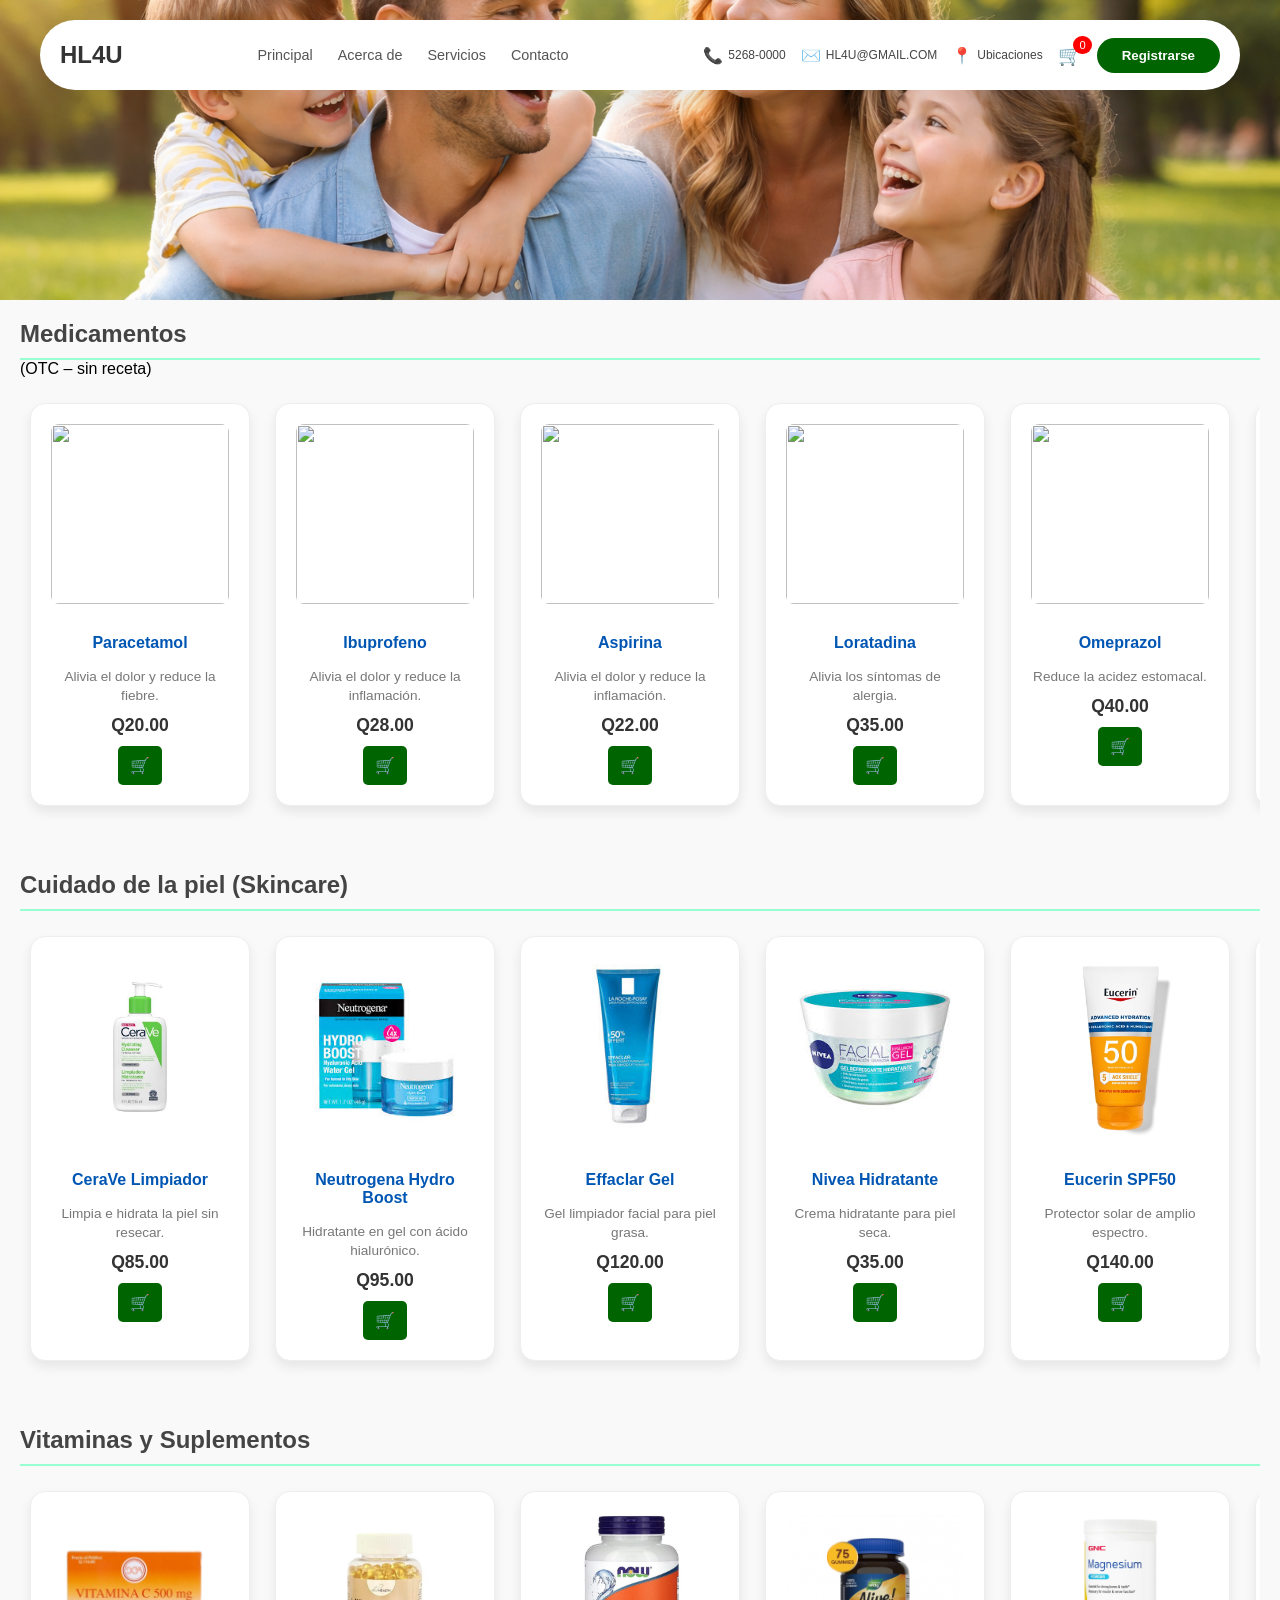
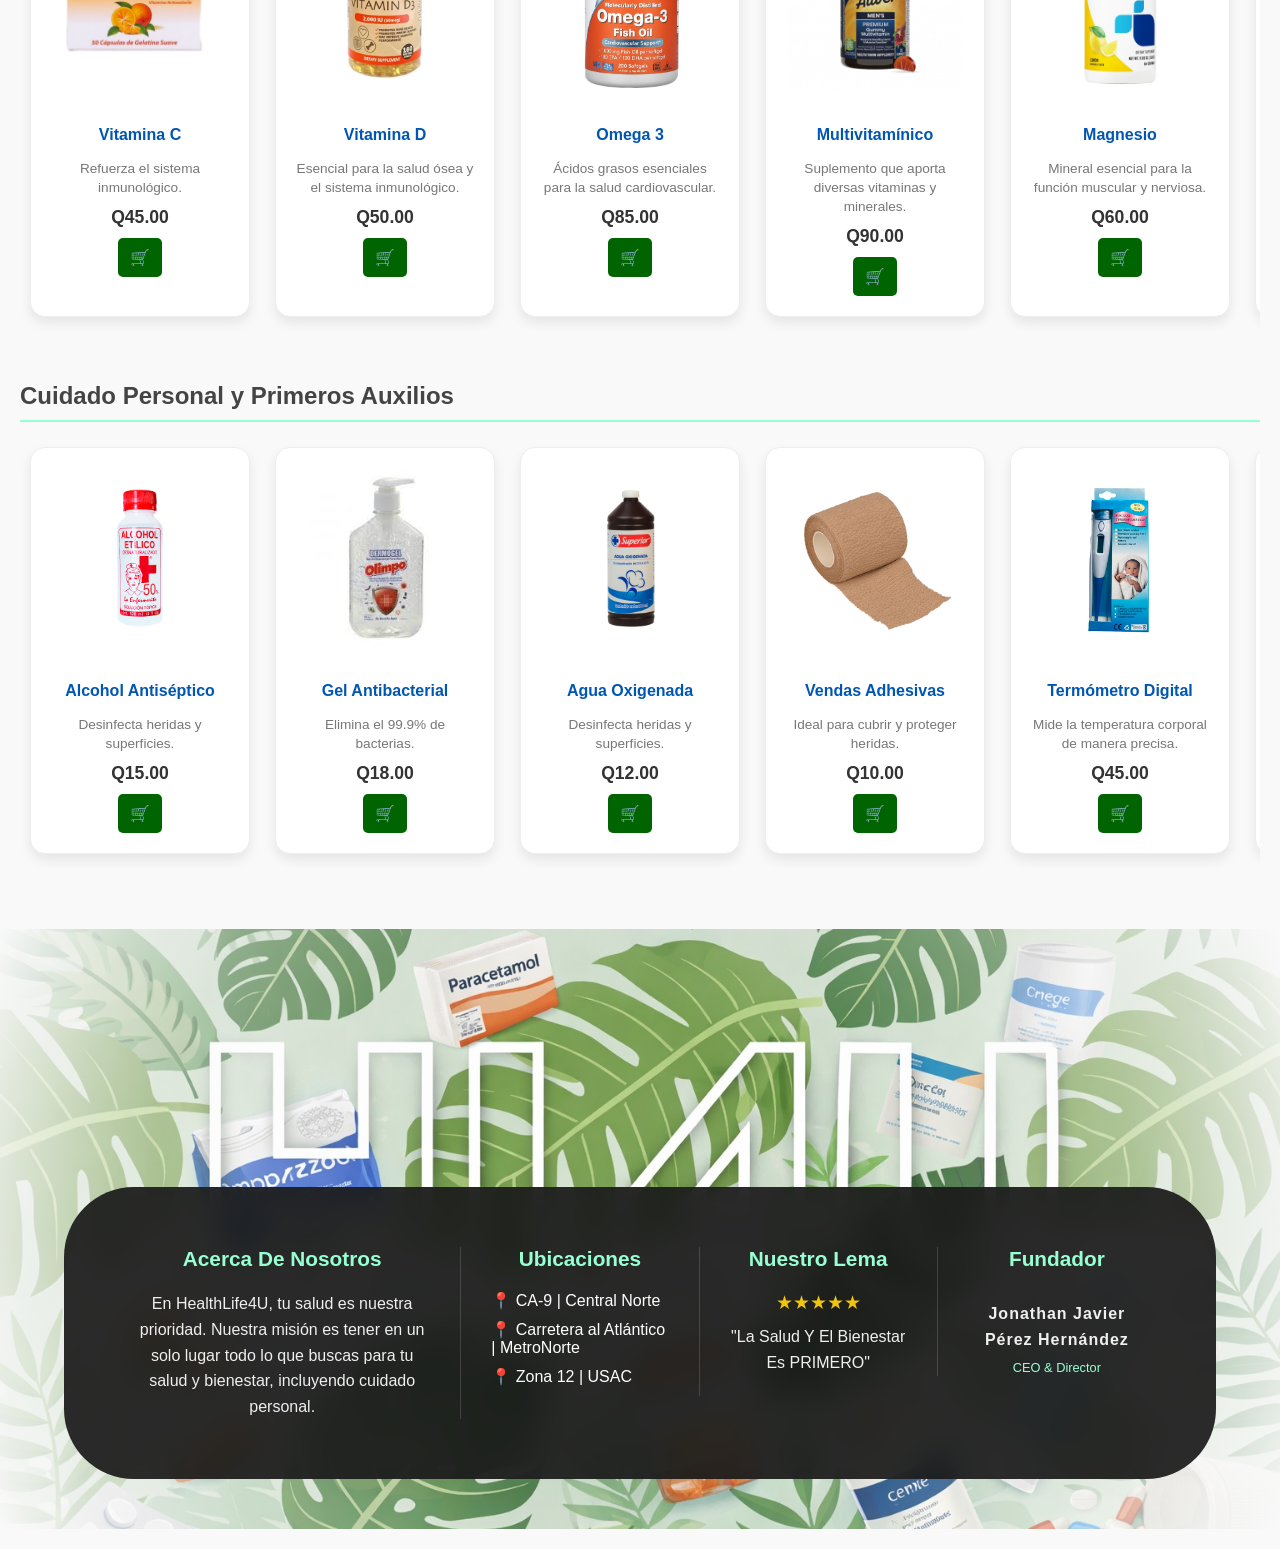
==== Index.html @ 1404401a "Rename index.html to Index.html" ====
<!DOCTYPE html>
<html lang="es">
<head>
    <meta charset="UTF-8">
    <meta name="viewport" content="width=device-width, initial-scale=1.0">
    <title>HEALTHLIFE4U</title>
    <link rel="stylesheet" href="style.css">
</head>
<body>

    <!-- Encabezado Principal -->
    <header class="hero-section">
    <!-- El contenedor blanco redondeado -->
    <nav class="barra-flotante">
        <div class="logo">HL4U</div>
        <ul class="menu-principal">
            <li><a href="#">Principal</a></li>
            <!-- El enlace ahora busca el id que pusimos abajo -->
            <li><a href="#sobre-nosotros">Acerca de</a></li>
            <li><a href="#">Servicios</a></li>
            <li><a href="#">Contacto</a></li>
        </ul>

        <div class="iconos-derecha">
            <!-- El de teléfono se queda igual -->
    <span class="item-contacto">
        <span class="icono">📞</span> 5268-0000
    </span>
    
    <!-- El de correo se queda igual -->
    <span class="item-contacto">
        <span class="icono">✉️</span> HL4U@GMAIL.COM
    </span>

    <!-- AQUÍ PEGAS EL NUEVO CÓDIGO (Sustituye al span anterior) -->
    <a href="#nuestras-ubicaciones" style="text-decoration: none; color: inherit;">
        <span class="item-contacto">
            <span class="icono">📍</span> Ubicaciones
        </span>
    </a>

    <div class="carrito-icono" onclick="irCarrito()">
    🛒 <span id="contador-carrito">0</span>
</div>

<button id="btn-top">↑</button>
    
   <button class="boton-signup" id="btn-usuario" onclick="irRegistro()">Registrarse</button>
</div>
    </nav>
</header>
    <main class="contenedor">

    <script>
let carrito = JSON.parse(localStorage.getItem("carrito")) || [];

function agregarAlCarrito(nombre, precio, imagen, descripcion) {
    carrito.push({ nombre, precio, imagen, descripcion });
    localStorage.setItem("carrito", JSON.stringify(carrito));

    actualizarContador();
}

function actualizarContador() {
    let contador = document.getElementById("contador-carrito");

    if (contador !== null) {
        contador.textContent = carrito.length;
    }
}

function irCarrito() {
    window.location.href = "carrito.html";
}

document.addEventListener("DOMContentLoaded", function () {
    actualizarContador();
});

function irRegistro() {
    window.location.href = "registro.html";
}

document.addEventListener("DOMContentLoaded", function () {
    let usuario = localStorage.getItem("usuario");

    if (usuario) {
        let boton = document.getElementById("btn-usuario");
        boton.textContent = usuario;
        boton.onclick = null; // ya no redirige
    }
});

function irRegistro() {
    window.location.href = "registro.html";
}

function cerrarSesion() {
    localStorage.removeItem("usuario");
    localStorage.removeItem("tarjeta"); // 🔥 BORRA TARJETA
    location.reload();
}

document.addEventListener("DOMContentLoaded", function () {
    let usuario = localStorage.getItem("usuario");

    if (usuario) {
        let boton = document.getElementById("btn-usuario");
        boton.textContent = usuario;

        // 🔥 CAMBIO AQUÍ
        boton.onclick = cerrarSesion;
    }
});

function irRegistro() {
    window.location.href = "registro.html";
}

const btnTop = document.getElementById("btn-top");

// Mostrar cuando bajas
window.onscroll = function () {
    if (document.documentElement.scrollTop > 200) {
        btnTop.style.display = "block";
    } else {
        btnTop.style.display = "none";
    }
};

// Subir suave
btnTop.addEventListener("click", function () {
    window.scrollTo({
        top: 0,
        behavior: "smooth"
    });
});

</script>

    <!-- SECCIÓN 1: MEDICAMENTOS (OTC) -->
    <section class="seccion-horizontal">
        <h2 class="titulo-seccion">Medicamentos </h2>
        <p class="subtitulo">(OTC – sin receta)</p>
        <div class="contenedor-productos">
            <!-- Repite este bloque para cada producto -->
            <article class="tarjeta-producto">
    <img src="images/medicamentos/paracetamol.png" class="foto-producto">

    <p class="nombre-producto">Paracetamol</p>

    <p class="descripcion-producto">
        Alivia el dolor y reduce la fiebre.
    </p>

    <p class="precio-producto">Q20.00</p>

    <div class="botones-producto">
        <button class="boton-carrito" onclick="agregarAlCarrito(
    'Paracetamol',
    20,
    'images/medicamentos/paracetamol.png',
    'Alivia el dolor y reduce la fiebre'
)">🛒</button>
    </div>
</article>
            <article class="tarjeta-producto">
                <img src="images/medicamentos/ibuprofeno.jfif" class="foto-producto">
                <p class="nombre-producto">Ibuprofeno</p>
                <p class="descripcion-producto">
                    Alivia el dolor y reduce la inflamación.
                </p>
                <p class="precio-producto">Q28.00</p>
                <div class="botones-producto">

    <button class="boton-carrito" onclick="agregarAlCarrito(
    'Ibuprofeno',
    28,
    'images/medicamentos/ibuprofeno.jfif',
    'Alivia el dolor y reduce la inflamación.'
)">🛒</button>
</div>
            </article>
            <article class="tarjeta-producto">
                <img src="images/medicamentos/aspirina.jfif" class="foto-producto">
                <p class="nombre-producto">Aspirina</p>
                  <p class="descripcion-producto">
                    Alivia el dolor y reduce la inflamación.
                </p>
                <p class="precio-producto">Q22.00</p>
                <div class="botones-producto">
    <button class="boton-carrito" onclick="agregarAlCarrito(
    'Aspirina',
    22,
    'images/medicamentos/aspirina.jfif',
    'Alivia el dolor y reduce la inflamación.'
)">🛒</button>
</div>
            </article>
            <article class="tarjeta-producto">
                <img src="images/medicamentos/loratadina.jpg" class="foto-producto">
                <p class="nombre-producto">Loratadina</p>
                <p class="descripcion-producto">
                    Alivia los síntomas de alergia.
                </p>
                <p class="precio-producto">Q35.00</p>
                <div class="botones-producto">

                    <button class="boton-carrito" onclick="agregarAlCarrito(
    'Loratadina',
    35,
    'images/medicamentos/loratadina.jpg',
    'Alivia los síntomas de alergia.'
)">🛒</button>
                </div>
            </article>
            <article class="tarjeta-producto">
                <img src="images/medicamentos/omeprazol.jpg" class="foto-producto">
                <p class="nombre-producto">Omeprazol</p>
                <p class="descripcion-producto">
                    Reduce la acidez estomacal.
                </p>
                <p class="precio-producto">Q40.00</p>
                <div class="botones-producto">

                    <button class="boton-carrito" onclick="agregarAlCarrito(
    'Omeprazol',
    40,
    'images/medicamentos/omeprazol.jpg',
    'Reduce la acidez estomacal.'
)">🛒</button>
                </div>
            </article>
            <article class="tarjeta-producto">
                <img src="images/medicamentos/salbutamol.jfif" class="foto-producto">
                <p class="nombre-producto">Salbutamol</p>
                <p class="descripcion-producto">
                    Alivia los síntomas del asma.
                </p>
                <p class="precio-producto">Q55.00</p>
                <div class="botones-producto">

                    <button class="boton-carrito" onclick="agregarAlCarrito(
    'Salbutamol',
    55,
    'images/medicamentos/salbutamol.jfif',
    'Alivia los síntomas del asma.'
)">🛒</button>
                </div>
            </article>
            <article class="tarjeta-producto">
                <img src="images/medicamentos/diclofenaco.jfif" class="foto-producto">
                <p class="nombre-producto">Diclofenaco</p>
                <p class="descripcion-producto">
                    Alivia el dolor y reduce la inflamación.
                </p>
                <p class="precio-producto">Q30.00</p>
                <div class="botones-producto">

                    <button class="boton-carrito" onclick="agregarAlCarrito(
    'Diclofenaco',
    30,
    'images/medicamentos/diclofenaco.jfif',
    'Alivia el dolor y reduce la inflamación.'
)">🛒</button>
                </div>
            </article>
            <article class="tarjeta-producto">
                <img src="images/medicamentos/amoxicilina.jpg" class="foto-producto">
                <p class="nombre-producto">Amoxicilina</p>
                <p class="descripcion-producto">
                    Antibiótico utilizado para tratar infecciones.
                </p>
                <p class="precio-producto">Q45.00</p>
                <div class="botones-producto">

                    <button class="boton-carrito" onclick="agregarAlCarrito(
    'Amoxicilina',
    45,
    'images/medicamentos/amoxicilina.jpg',
    'Antibiótico utilizado para tratar infecciones.'
)">🛒</button>
                </div>
            </article>
        </div>
    </section>

    <!-- SECCIÓN 2: CUIDADO DE LA PIEL -->
    <section class="seccion-horizontal">
        <h2 class="titulo-seccion">Cuidado de la piel (Skincare)</h2>
        <div class="contenedor-productos">
            <article class="tarjeta-producto">
    <img src="images/Skincare/CeraVe.jpg" alt="CeraVe" class="foto-producto">
    <p class="nombre-producto">CeraVe Limpiador</p>
    <p class="descripcion-producto">Limpia e hidrata la piel sin resecar.</p>
    <p class="precio-producto">Q85.00</p>
     <div class="botones-producto">    
     <button class="boton-carrito" onclick="agregarAlCarrito(
    'CeraVe',
    85,
    'images/Skincare/CeraVe.jpg',
    'Limpia e hidrata la piel sin resecar.'
)">🛒</button>
        </div>
</article>

<article class="tarjeta-producto">
    <img src="images/Skincare/Neutrogena Hydro Boost.jfif" alt="Neutrogena" class="foto-producto">
    <p class="nombre-producto">Neutrogena Hydro Boost</p>
    <p class="descripcion-producto">Hidratante en gel con ácido hialurónico.</p>
    <p class="precio-producto">Q95.00</p>
    <div class="botones-producto">

        <button class="boton-carrito" onclick="agregarAlCarrito(
    'Neutrogena Hydro Boost',
    95,
    'images/Skincare/Neutrogena Hydro Boost.jfif',
    'Hidratante en gel con ácido hialurónico.'
)">🛒</button>
    </div>
</article>

<article class="tarjeta-producto">
    <img src="images/Skincare/Effaclar Gel.jfif" alt="La Roche-Posay" class="foto-producto">
    <p class="nombre-producto">Effaclar Gel</p>
    <p class="descripcion-producto">Gel limpiador facial para piel grasa.</p>
    <p class="precio-producto">Q120.00</p>
    <div class="botones-producto">

        <button class="boton-carrito" onclick="agregarAlCarrito('Effaclar Gel', 120, 'images/Skincare/Effaclar Gel.jfif', 'Gel limpiador facial para piel grasa.')">🛒</button>
    </div>
</article>

<article class="tarjeta-producto">
    <img src="images/Skincare/Nivea Hidratante.jfif" alt="Nivea" class="foto-producto">
    <p class="nombre-producto">Nivea Hidratante</p>
    <p class="descripcion-producto">Crema hidratante para piel seca.</p>
    <p class="precio-producto">Q35.00</p>
    <div class="botones-producto">

        <button class="boton-carrito" onclick="agregarAlCarrito('Nivea Hidratante', 35, 'images/Skincare/Nivea Hidratante.jfif', 'Crema hidratante para piel seca.')">🛒</button>
    </div>
</article>

<article class="tarjeta-producto">
    <img src="images/Skincare/Eucerin SPF50.jpg" alt="Eucerin" class="foto-producto">
    <p class="nombre-producto">Eucerin SPF50</p>
    <p class="descripcion-producto">Protector solar de amplio espectro.</p>
    <p class="precio-producto">Q140.00</p>
    <div class="botones-producto">

        <button class="boton-carrito" onclick="agregarAlCarrito('Eucerin SPF50', 140, 'images/Skincare/Eucerin SPF50.jpg', 'Protector solar de amplio espectro.')">🛒</button>
    </div>
</article>

<article class="tarjeta-producto">
    <img src="images/Skincare/Niacinamide Serum.jpg" alt="The Ordinary" class="foto-producto">
    <p class="nombre-producto">Niacinamide Serum</p>
    <p class="descripcion-producto">Suero con niacinamida para mejorar la textura de la piel.</p>
    <p class="precio-producto">Q110.00</p>
    <div class="botones-producto">

        <button class="boton-carrito" onclick="agregarAlCarrito('Niacinamide Serum', 110, 'images/Skincare/Niacinamide Serum.jpg', 'Suero con niacinamida para mejorar la textura de la piel.')">🛒</button>
    </div>
</article>

<article class="tarjeta-producto">
    <img src="images/Skincare/Vichy Agua Termal.jfif" alt="Vichy" class="foto-producto">
    <p class="nombre-producto">Vichy Agua Termal</p>
    <p class="descripcion-producto">Agua termal para calmar y refrescar la piel.</p>
    <p class="precio-producto">Q130.00</p>
    <div class="botones-producto">

        <button class="boton-carrito" onclick="agregarAlCarrito('Vichy Agua Termal', 130, 'images/Skincare/Vichy Agua Termal.jfif', 'Agua termal para calmar y refrescar la piel.')">🛒</button>
    </div>
</article>

<article class="tarjeta-producto">
    <img src="images/Skincare/Garnier Agua Micelar.jpg" alt="Garnier" class="foto-producto">
    <p class="nombre-producto">Garnier Agua Micelar</p>
    <p class="descripcion-producto">Desmaquillante suave para todo tipo de piel.</p>
    <p class="precio-producto">Q45.00</p>
    <div class="botones-producto">

        <button class="boton-carrito" onclick="agregarAlCarrito('Garnier Agua Micelar', 45, 'images/Skincare/Garnier Agua Micelar.jpg', 'Desmaquillante suave para todo tipo de piel.')">🛒</button>
    </div>
</article>
        </div>
    </section>

    <!-- SECCIÓN 3: VITAMINAS Y SUPLEMENTOS -->
    <section class="seccion-horizontal">
        <h2 class="titulo-seccion">Vitaminas y Suplementos</h2>
        <div class="contenedor-productos">
            <article class="tarjeta-producto">
    <img src="images/VYS/Vitamina C.jpg" alt="Vitamina C" class="foto-producto">
    <p class="nombre-producto">Vitamina C</p>
    <p class="descripcion-producto">Refuerza el sistema inmunológico.</p>
    <p class="precio-producto">Q45.00</p>
    <div class="botones-producto">

        <button class="boton-carrito" onclick="agregarAlCarrito('Vitamina C', 45, 'images/VYS/Vitamina C.jpg', 'Refuerza el sistema inmunológico.')">🛒</button>
    </div>
</article>

<article class="tarjeta-producto">
    <img src="images/VYS/Vitamina D.jpg" alt="Vitamina D" class="foto-producto">
    <p class="nombre-producto">Vitamina D</p>
    <p class="descripcion-producto">Esencial para la salud ósea y el sistema inmunológico.</p>
    <p class="precio-producto">Q50.00</p>
    <div class="botones-producto">

        <button class="boton-carrito" onclick="agregarAlCarrito(
    'Vitamina D',
    50,
    'images/VYS/Vitamina D.jpg',
    'Esencial para la salud ósea y el sistema inmunológico.'
)">🛒</button>
    </div>
</article>

<article class="tarjeta-producto">
    <img src="images/VYS/Omega 3.jpg" alt="Omega 3" class="foto-producto">
    <p class="nombre-producto">Omega 3</p>
    <p class="descripcion-producto">Ácidos grasos esenciales para la salud cardiovascular.</p>
    <p class="precio-producto">Q85.00</p>
    <div class="botones-producto">

        <button class="boton-carrito" onclick="agregarAlCarrito(
    'Omega 3',
    85,
    'images/VYS/Omega 3.jpg',
    'Ácidos grasos esenciales para la salud cardiovascular.'
)">🛒</button>
    </div>
</article>

<article class="tarjeta-producto">
    <img src="images/VYS/Multivitamínico.jpg" alt="Multivitamínico" class="foto-producto">
    <p class="nombre-producto">Multivitamínico</p>
    <p class="descripcion-producto">Suplemento que aporta diversas vitaminas y minerales.</p>
    <p class="precio-producto">Q90.00</p>
    <div class="botones-producto">

        <button class="boton-carrito" onclick="agregarAlCarrito(
    'Multivitamínico',
    90,
    'images/VYS/Multivitamínico.jpg',
    'Suplemento que aporta diversas vitaminas y minerales.'
)">🛒</button>
    </div>
</article>

<article class="tarjeta-producto">
    <img src="images/VYS/Magnesio.jpg" alt="Magnesio" class="foto-producto">
    <p class="nombre-producto">Magnesio</p>
    <p class="descripcion-producto">Mineral esencial para la función muscular y nerviosa.</p>
    <p class="precio-producto">Q60.00</p>
    <div class="botones-producto">

        <button class="boton-carrito" onclick="agregarAlCarrito('Magnesio', 60, 'images/VYS/Magnesio.jpg', 'Mineral esencial para la función muscular y nerviosa.')">🛒</button>
    </div>
</article>

<article class="tarjeta-producto">
    <img src="images/VYS/Zinc.jfif" alt="Zinc" class="foto-producto">
    <p class="nombre-producto">Zinc</p>
    <p class="descripcion-producto">Mineral esencial para el sistema inmunológico.</p>
    <p class="precio-producto">Q55.00</p>
    <div class="botones-producto">

        <button class="boton-carrito" onclick="agregarAlCarrito('Zinc', 55, 'images/VYS/Zinc.jfif', 'Mineral esencial para el sistema inmunológico.')">🛒</button>
    </div>
</article>

<article class="tarjeta-producto">
    <img src="images/VYS/Colágeno.jpg" alt="Colágeno" class="foto-producto">
    <p class="nombre-producto">Colágeno</p>
    <p class="descripcion-producto">Suplemento para mejorar la salud de la piel y las articulaciones.</p>
    <p class="precio-producto">Q95.00</p>
    <div class="botones-producto">

        <button class="boton-carrito" onclick="agregarAlCarrito('Colágeno', 95, 'images/VYS/Colágeno.jpg', 'Suplemento para mejorar la salud de la piel y las articulaciones.')">🛒</button>
    </div>
</article>

<article class="tarjeta-producto">
    <img src="images/VYS/Probioticos.jpg" alt="Probióticos" class="foto-producto">
    <p class="nombre-producto">Probióticos</p>
    <p class="descripcion-producto">Suplemento para la salud digestiva.</p>
    <p class="precio-producto">Q100.00</p>
    <div class="botones-producto">

        <button class="boton-carrito" onclick="agregarAlCarrito('Probióticos', 100, 'images/VYS/Probioticos.jpg', 'Suplemento para la salud digestiva.')">🛒</button>
    </div>
</article>
        </div>
    </section>

    <!-- SECCIÓN 4: CUIDADO PERSONAL -->
    <section class="seccion-horizontal">
        <h2 class="titulo-seccion">Cuidado Personal y Primeros Auxilios</h2>
        <div class="contenedor-productos">
            <article class="tarjeta-producto">
            <img src="images/CPPA/Alcohol Antiséptico.png" class="foto-producto">
            <p class="nombre-producto">Alcohol Antiséptico</p>
              <p class="descripcion-producto">Desinfecta heridas y superficies.</p>
            <p class="precio-producto">Q15.00</p>
            <div class="botones-producto">
                <button class="boton-carrito" onclick="agregarAlCarrito('Alcohol Antiséptico', 15, 'images/CPPA/Alcohol Antiséptico.png', 'Desinfecta heridas y superficies.')">🛒</button>
            </div>
        </article>

        <article class="tarjeta-producto">
            <img src="images/CPPA/GEL.jfif" class="foto-producto">
            <p class="nombre-producto">Gel Antibacterial</p>
            <p class="descripcion-producto">Elimina el 99.9% de bacterias.</p>
            <p class="precio-producto">Q18.00</p>
            <div class="botones-producto">
                <button class="boton-carrito" onclick="agregarAlCarrito('Gel Antibacterial', 18, 'images/CPPA/GEL.jfif', 'Elimina el 99.9% de bacterias.')">🛒</button>
            </div>
        </article>

        <article class="tarjeta-producto">
            <img src="images/CPPA/Agua Oxigenada.png" class="foto-producto">
            <p class="nombre-producto">Agua Oxigenada</p>
            <p class="descripcion-producto">Desinfecta heridas y superficies.</p>
            <p class="precio-producto">Q12.00</p>
            <div class="botones-producto">
                <button class="boton-carrito" onclick="agregarAlCarrito('Agua Oxigenada', 12, 'images/CPPA/Agua Oxigenada.png', 'Desinfecta heridas y superficies.')">🛒</button>
            </div>
        </article>

        <article class="tarjeta-producto">
            <img src="images/CPPA/Vendas Adhesivas.png" class="foto-producto">
            <p class="nombre-producto">Vendas Adhesivas</p>
            <p class="descripcion-producto">Ideal para cubrir y proteger heridas.</p>
            <p class="precio-producto">Q10.00</p>
            <div class="botones-producto">
                <button class="boton-carrito" onclick="agregarAlCarrito('Vendas Adhesivas', 10, 'images/CPPA/Vendas Adhesivas.png', 'Ideal para cubrir y proteger heridas.')">🛒</button>
            </div>
        </article>

        <article class="tarjeta-producto">
            <img src="images/CPPA/Termómetro Digital.jpg" class="foto-producto">
            <p class="nombre-producto">Termómetro Digital</p>
            <p class="descripcion-producto">Mide la temperatura corporal de manera precisa.</p>
            <p class="precio-producto">Q45.00</p>
            <div class="botones-producto">
                <button class="boton-carrito" onclick="agregarAlCarrito('Termómetro Digital', 45, 'images/CPPA/Termómetro Digital.jpg', 'Mide la temperatura corporal de manera precisa.')">🛒</button>
            </div>
        </article>

        <article class="tarjeta-producto">
            <img src="images/CPPA/Mascarillas.png" class="foto-producto">
            <p class="nombre-producto">Mascarillas</p>
            <p class="descripcion-producto">Protección contra virus y bacterias.</p>
            <p class="precio-producto">Q20.00</p>
            <div class="botones-producto">
                <button class="boton-carrito" onclick="agregarAlCarrito('Mascarillas', 20, 'images/CPPA/Mascarillas.png', 'Protección contra virus y bacterias.')">🛒</button>
            </div>
        </article>

        <article class="tarjeta-producto">
            <img src="images/CPPA/Gasas Estériles.jfif" class="foto-producto">
            <p class="nombre-producto">Gasas Estériles</p>
            <p class="descripcion-producto">Ideal para cubrir y proteger heridas.</p>
            <p class="precio-producto">Q16.00</p>
            <div class="botones-producto">
                <button class="boton-carrito" onclick="agregarAlCarrito('Gasas Estériles', 16, 'images/CPPA/Gasas Estériles.jfif', 'Ideal para cubrir y proteger heridas.')">🛒</button>
            </div>
        </article>

        <article class="tarjeta-producto">
            <img src="images/CPPA/Guantes de Látex.png" class="foto-producto">
            <p class="nombre-producto">Guantes de Látex</p>
            <p class="descripcion-producto">Protección para manos en procedimientos médicos.</p>
            <p class="precio-producto">Q25.00</p>
            <div class="botones-producto">
                 <button class="boton-carrito" onclick="agregarAlCarrito('Guantes de Látex', 25, 'images/CPPA/Guantes de Látex.png', 'Protección para manos en procedimientos médicos.')">🛒</button>
            </div>
        </article>
        </div>
    </section>

  <footer class="pie-pagina">
    <div class="foco-central">
        <!-- El logo está en tu imagen, así que este contenedor queda para el texto -->
        <div class="contenedor-footer">
            <div class="columna" id="sobre-nosotros">
    <h3 class="titulo-footer">Acerca De Nosotros</h3>
    <p>En HealthLife4U, tu salud es nuestra prioridad. Nuestra misión es tener en un solo lugar todo lo que buscas para tu salud y bienestar, incluyendo cuidado personal.</p>
</div>
            <div class="columna" id="nuestras-ubicaciones">
                <h3 class="titulo-footer">Ubicaciones</h3>
                <ul class="lista-ubicaciones">
                <li>📍 CA-9 | Central Norte</li>
                 <li>📍 Carretera al Atlántico |  MetroNorte</li>
                 <li>📍 Zona 12 | USAC</li>
                </ul>
            </div>
            <div class="columna columna-lema">
                <h3 class="titulo-footer">Nuestro Lema</h3>
                <div class="estrellas">★★★★★</div>
                <p>"La Salud Y El Bienestar Es PRIMERO"</p>
            </div>
            <div class="columna">
            <h3 class="titulo-footer">Fundador</h3>
            <p class="nombre-autor">Jonathan Javier Pérez Hernández</p>
            <p style="font-size: 0.8rem; color: #98FFD2; margin-top: 5px;">CEO & Director</p>
            </div>
        </div>
    </div>
</footer>

</main>



</body>
</html>
---- style.css ----
* {
    margin: 0;
    padding: 0;
    box-sizing: border-box;
}

body, html {
    margin: 0;
    padding: 0;
    overflow-x: hidden;
}

body {
    overflow-x: hidden; /* Evita que la página "baile" hacia los lados */
}

/* Estilos Generales */
body {
    font-family: "Arial Rounded MT Bold", Arial, sans-serif;
    margin: 0;
    padding: 0;
    background-color: #f9f9f9;
}

/* /* Sección del fondo (la imagen) */
.hero-section {
    width: 100%;
    height: 300px; 
    background-image: url('images/famhbg.png'); /* Cambié .png por .jpg y quité el punto intruso */
    background-size: cover;
    background-position: center;
    display: flex;
    justify-content: center;
    align-items: flex-start;
    padding-top: 20px;
}


/* La barra blanca estilo cápsula */
.barra-flotante {
    background-color: white;
    width: 90%;
    max-width: 1200px;
    height: 70px;
    border-radius: 50px; /* Bordes muy redondeados */
    display: flex;
    align-items: center;
    justify-content: space-between;
    padding: 0 30px;
    box-shadow: 0 10px 30px rgba(0,0,0,0.1);
}

/* Estilo del Logo */
.logo {
    font-weight: bold;
    font-size: 1.5rem;
    color: #333;
}

/* Menú de navegación */
.menu-principal {
    list-style: none;
    display: flex;
    gap: 25px;
}

.menu-principal a {
    text-decoration: none;
    color: #555;
    font-size: 0.9rem;
    transition: 0.3s;
}

.menu-principal a:hover {
    color: #000;
}

/* Iconos e Sign Up */
.iconos-derecha {
    display: flex;
    align-items: center;
    gap: 15px; /* Espacio entre cada dato de contacto */
}

.item-contacto {
    font-size: 0.75rem; /* Letra un poco más pequeña para que quepa todo */
    color: #444;
    display: flex;
    align-items: center;
    gap: 5px; /* Espacio entre el emoji y el texto */
    white-space: nowrap; /* Evita que el texto se parta en dos filas */
}

.icono {
    font-size: 1rem; /* El emoji un pelín más grande que el texto */
}

/* Ajuste opcional para la barra si se ve muy llena */
.barra-flotante {
    padding: 0 20px;
    width: 95%; /* Le damos un poco más de ancho para que respire el texto nuevo */
}

.boton-signup {
    background-color: #006400; /* Un verde oscuro sólido */
    color: white;             /* Color de la letra en blanco */
    border: none;
    padding: 10px 25px;
    border-radius: 25px;
    font-weight: bold;
    cursor: pointer;
    font-family: inherit;
    transition: 0.3s;         /* Opcional: para que el cambio al pasar el mouse sea suave */
}

/* Opcional: Esto hace que el verde se aclare un poquito cuando pongas el mouse encima */
.boton-signup:hover {
    background-color: #008000;
}


.contenedor {
    padding: 20px;
}

.titulo-seccion {
    border-bottom: 2px solid #98FFD2;
    padding-bottom: 10px;
    color: #444;
}

/* Grid de Productos */
.tarjeta-producto:hover {
    transform: translateY(-8px);
    box-shadow: 0 10px 20px rgba(0,0,0,0.12);
}

.fila-productos {
    display: flex;
    gap: 20px;
    margin-bottom: 40px;
    flex-wrap: wrap;
}

.tarjeta-producto {
    flex: 0 0 220px; /* Esto es CLAVE: obliga a mantener el ancho para que se pueda deslizar */
    background: white;
    padding: 20px;
    border-radius: 15px;
    box-shadow: 0 6px 12px rgba(0,0,0,0.08);
    text-align: center;
    transition: transform 0.3s;
    border: 1px solid #eee;
}

.tarjeta-producto img {
    width: 100%;
    border-radius: 8px;
}

/* Nombre del producto en Azul */
.nombre-producto {
    color: #0056b3;
    font-weight: bold;
    margin: 15px 0;
}

/* Botón Verde Menta */
.boton-detalles {
    background-color: #98FFD2;
    border: none;
    padding: 10px 15px;
    border-radius: 5px;
    cursor: pointer;
    font-family: inherit;
    font-weight: bold;
    color: #333;
    transition: 0.3s;
}

.boton-detalles:hover {
    background-color: #7de8bc;
}

/* Agrega esto a tu archivo style.css */
.precio-producto {
    font-size: 1.1em;
    font-weight: bold;
    color: #333;
    margin-bottom: 10px;
}

.foto-producto {
    width: 100%;
    height: 140px;
    object-fit: cover;
    border-radius: 8px;
    margin-bottom: 10px;
}

.seccion-horizontal {
    margin-bottom: 40px;
}

.contenedor-productos {
    display: flex;
    overflow-x: auto; /* Permite el movimiento de lado a lado */
    scroll-behavior: smooth; /* Hace que el movimiento sea suave */
    gap: 25px;
    padding: 25px 10px;
    scrollbar-width: thin; 
    scrollbar-color: #98FFD2 transparent;
}

.contenedor-productos::-webkit-scrollbar {
    height: 8px;
}

.contenedor-productos::-webkit-scrollbar-thumb {
    background: #98FFD2;
    border-radius: 10px;
}

.contenedor-productos::-webkit-scrollbar-track {
    background: transparent;
}

/* Ajuste de imagen para que no se vea cortada */
.foto-producto {
    width: 100%;
    height: 180px; /* Más alta para que luzca el producto */
    object-fit: contain; /* Evita que la imagen se pixelee o se corte feo */
    background-color: #fff;
    margin-bottom: 15px;
}

.pie-pagina {
    width: 100vw; /* Ocupa el 100% del ancho de la ventana del navegador */
    min-height: 600px; /* Un poco más de altura para que luzca la imagen */
    background-image: url('images/HL4Uep.jpeg'); 
    background-size: cover; /* ¡CLAVE! Estira la imagen para cubrir todo el ancho */
    background-position: center; /* Mantiene el logo HL4U justo en medio */
    background-repeat: no-repeat;
    margin-top: 50px;
    position: relative;
    /* Esto quita cualquier margen lateral rebelde */
    left: 50%;
    right: 50%;
    margin-left: -50vw;
    margin-right: -50vw;
}


.foco-central {
    width: 100%;
    min-height: 600px;
    display: flex;
    flex-direction: column;
    justify-content: flex-end; /* Mantiene la barra negra abajo */
    padding-bottom: 50px; /* Espacio entre la barra y el final de la imagen */
    
    /* Difuminado radial mejorado: 
       Crea el efecto de que la imagen se funde con el fondo blanco/gris de tu web */
    background: radial-gradient(
        circle at center, 
        rgba(249, 249, 249, 0) 30%, 
        rgba(249, 249, 249, 0.4) 70%, 
        rgba(249, 249, 249, 1) 100%
    );
}

.contenedor-footer {
    width: 90%;
    max-width: 1300px; /* Un poco más ancho */
    margin: 0 auto;
    background: rgba(25, 25, 25, 0.92); /* Un negro más profundo y elegante */
    display: grid;
    grid-template-columns: 1.5fr 1fr 1fr 1fr; 
    padding: 60px 40px; /* Aumentamos el padding para hacerlo más alto y espacioso */
    border-radius: 70px; /* Bordes de cápsula más definidos */
    color: white;
    backdrop-filter: blur(15px);
    align-items: start; /* Alinea los títulos al mismo nivel arriba */
}

.columna {
    padding: 0 30px;
    border-right: 1px solid rgba(255, 255, 255, 0.15);
    display: flex;
    flex-direction: column;
    /* Esto centrará todo el contenido de la columna internamente */
    align-items: center; 
    text-align: center; 
}

/* Quitamos la línea de la última columna (Fundador) */
.columna:last-child {
    border-right: none;
}

.titulo-footer {
    color: #98FFD2;
    margin-bottom: 25px;
    font-size: 1.3rem;
    font-weight: bold;
    text-align: center; /* Títulos centrados */
    width: 100%;

}/* El texto de "Acerca de nosotros" se ve mejor justificado pero centrado en su bloque */
.columna p {
    font-size: 1rem;
    line-height: 1.6;
    text-align: center; /* O usa 'justify' si prefieres el estilo Word, pero centrado luce pro */
    color: #efefef;
}

.lista-ubicaciones {
    list-style: none;
    padding: 0;
    display: inline-block; /* Hace que el bloque de lista se centre respecto a su contenedor */
    text-align: left; /* Pero el texto interno se lee de izquierda a derecha */
}

.lista-ubicaciones li {
    margin-bottom: 15px;
    display: flex;
    align-items: center;
    gap: 10px;
}

.columna {
    display: flex;
    flex-direction: column;
    align-items: center; /* Centra el bloque de la lista */
    text-align: center;
}
.titulo-footer {
    width: 100%; /* Asegura que el título no se mueva al centrar la columna */
    margin-bottom: 20px;
}

.columna ul {
    list-style: none;
    padding: 0;
}

.columna ul li {
    margin-bottom: 10px;
}

.columna-lema {
    text-align: center; /* Centramos el lema y las estrellas */
}

.cita {
    font-style: italic;
    font-size: 0.9rem;
    color: #ddd;
}

.estrellas {
    color: #f1c40f;
    font-size: 1.2rem;
    margin-bottom: 10px;
}

/* El Autor (Fundador) resaltado */
.nombre-autor {
    font-size: 1.4rem;
    font-weight: bold;
    color: white;
    margin-top: 10px;
    letter-spacing: 1px;
}

.carrito-icono {
    position: relative;
    cursor: pointer;
    font-size: 1.2rem;
}

#contador-carrito {
    position: absolute;
    top: -8px;
    right: -10px;
    background: red;
    color: white;
    font-size: 0.7rem;
    padding: 3px 6px;
    border-radius: 50%;
}

.botones-producto {
    display: flex;
    gap: 10px;
    justify-content: center;
    align-items: center;
}

.boton-carrito {
    background-color: #006400;
    color: white;
    border: none;
    padding: 10px 12px;
    border-radius: 5px;
    cursor: pointer;
    font-size: 1rem;
    transition: 0.3s;
}

.boton-carrito:hover {
    background-color: #008000;
}

.descripcion-producto {
    font-size: 0.85rem;
    color: #777; /* gris elegante */
    margin: 8px 0 10px 0;
    line-height: 1.4;
}

#btn-top {
    position: fixed;
    bottom: 30px;
    right: 30px;
    background: #98FFD2;
    color: #333;
    border: none;
    padding: 12px 15px;
    border-radius: 50%;
    font-size: 18px;
    cursor: pointer;
    display: none; /* oculto al inicio */
    box-shadow: 0 5px 15px rgba(0,0,0,0.2);
    transition: 0.3s;
    z-index: 1000;
}

#btn-top:hover {
    background: #7de8bc;
    transform: scale(1.1);
}

#btn-top {
    box-shadow: 0 0 10px #98FFD2;
}
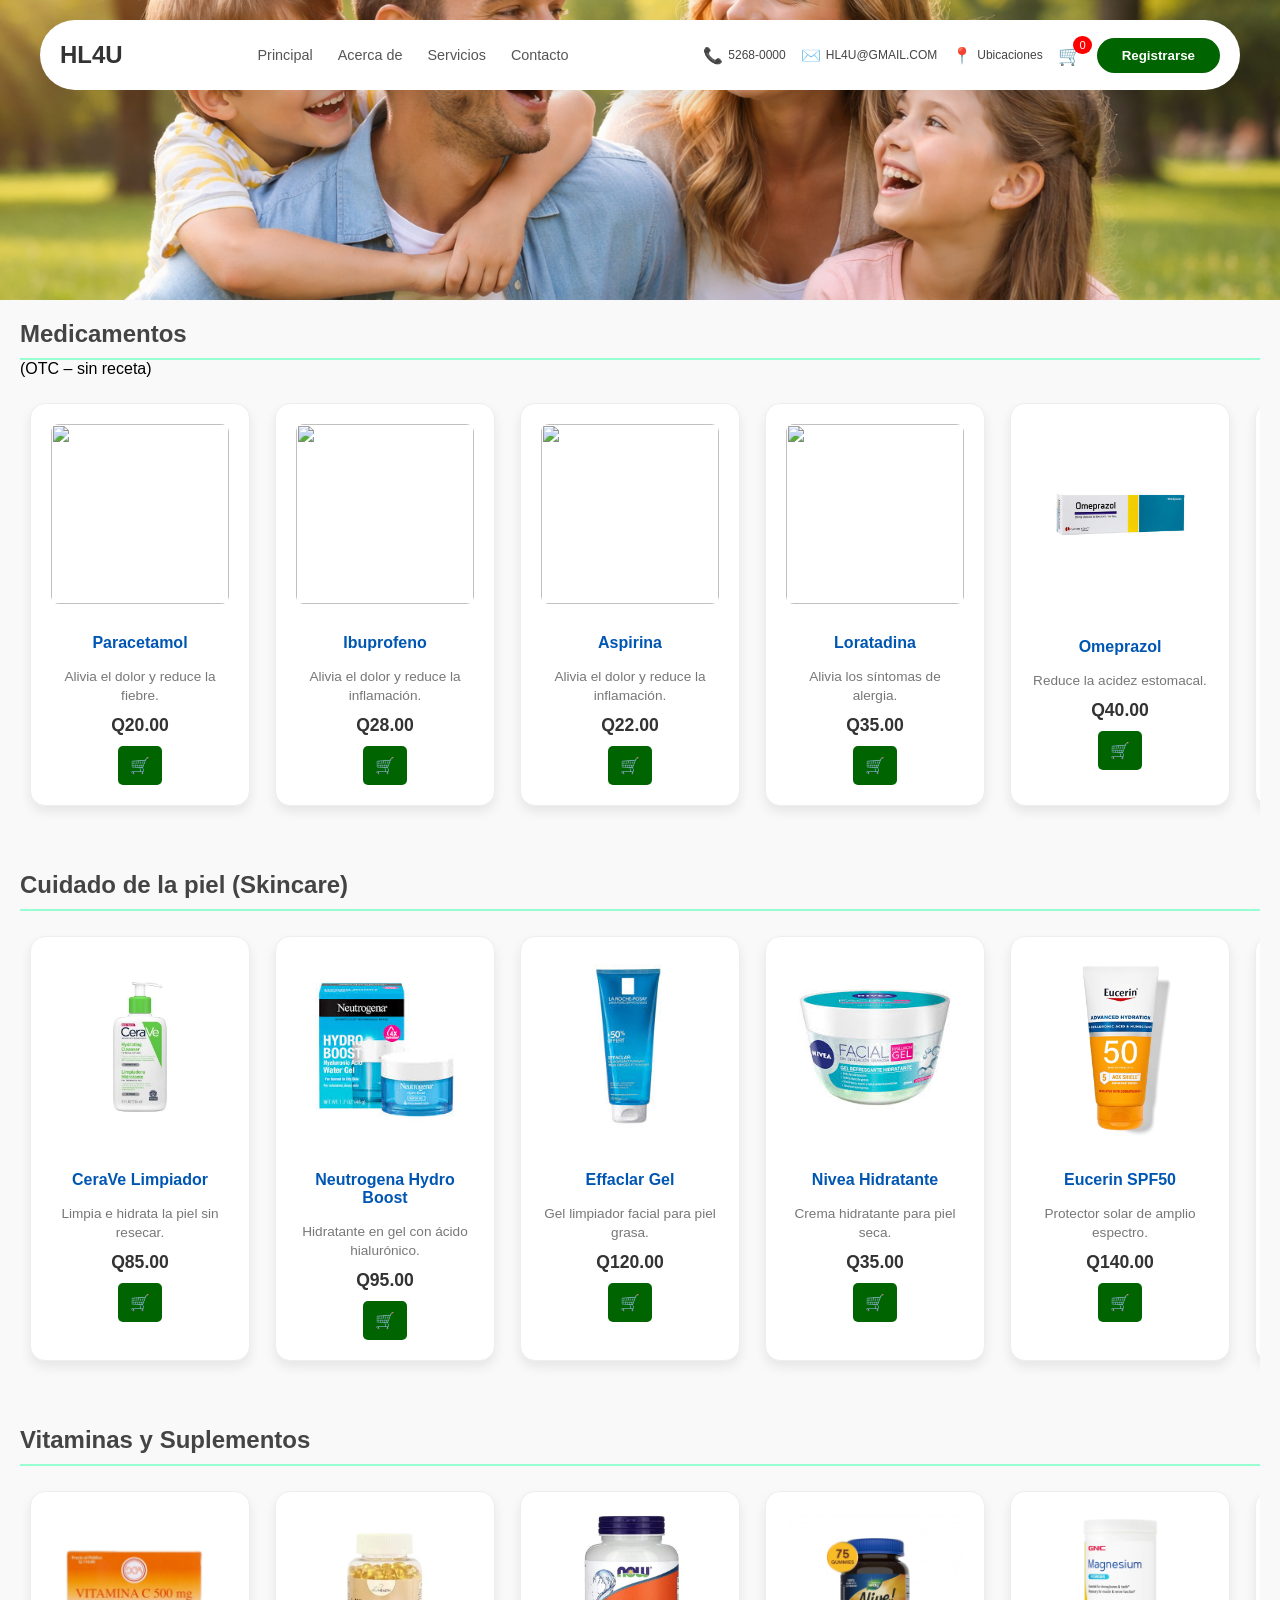
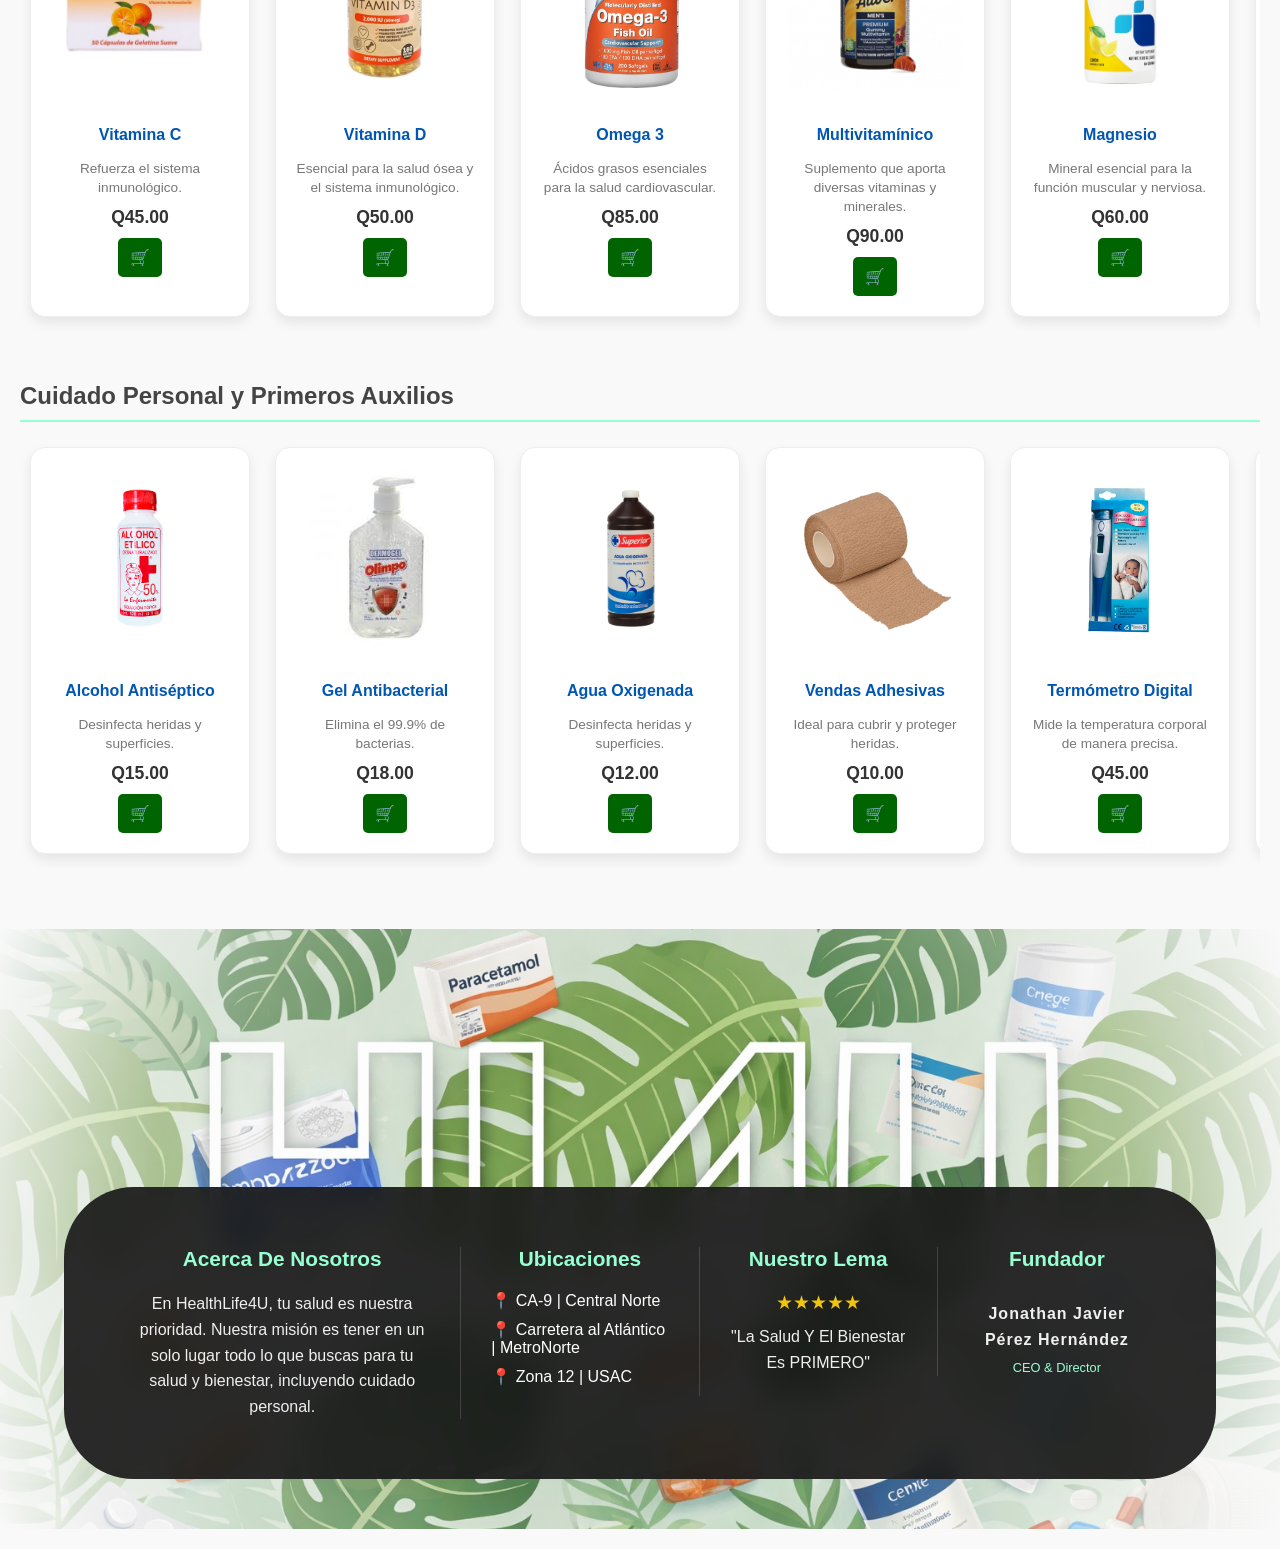
==== commit a91a3a7a: "I change the M for the Medicamentos carpet The photos for the medicamentos section wasn't working, T" ====
--- a/Index.html
+++ b/Index.html
@@ -165,7 +165,7 @@
     </div>
 </article>
             <article class="tarjeta-producto">
-                <img src="images/medicamentos/ibuprofeno.jfif" class="foto-producto">
+                <img src="images/Medicamentos/ibuprofeno.jfif" class="foto-producto">
                 <p class="nombre-producto">Ibuprofeno</p>
                 <p class="descripcion-producto">
                     Alivia el dolor y reduce la inflamación.
@@ -176,13 +176,13 @@
     <button class="boton-carrito" onclick="agregarAlCarrito(
     'Ibuprofeno',
     28,
-    'images/medicamentos/ibuprofeno.jfif',
+    'images/Medicamentos/ibuprofeno.jfif',
     'Alivia el dolor y reduce la inflamación.'
 )">🛒</button>
 </div>
             </article>
             <article class="tarjeta-producto">
-                <img src="images/medicamentos/aspirina.jfif" class="foto-producto">
+                <img src="images/Medicamentos/aspirina.jfif" class="foto-producto">
                 <p class="nombre-producto">Aspirina</p>
                   <p class="descripcion-producto">
                     Alivia el dolor y reduce la inflamación.
@@ -198,7 +198,7 @@
 </div>
             </article>
             <article class="tarjeta-producto">
-                <img src="images/medicamentos/loratadina.jpg" class="foto-producto">
+                <img src="images/Medicamentos/loratadina.jpg" class="foto-producto">
                 <p class="nombre-producto">Loratadina</p>
                 <p class="descripcion-producto">
                     Alivia los síntomas de alergia.
@@ -209,13 +209,13 @@
                     <button class="boton-carrito" onclick="agregarAlCarrito(
     'Loratadina',
     35,
-    'images/medicamentos/loratadina.jpg',
+    'images/Medicamentos/loratadina.jpg',
     'Alivia los síntomas de alergia.'
 )">🛒</button>
                 </div>
             </article>
             <article class="tarjeta-producto">
-                <img src="images/medicamentos/omeprazol.jpg" class="foto-producto">
+                <img src="images/Medicamentos/omeprazol.jpg" class="foto-producto">
                 <p class="nombre-producto">Omeprazol</p>
                 <p class="descripcion-producto">
                     Reduce la acidez estomacal.
@@ -226,13 +226,13 @@
                     <button class="boton-carrito" onclick="agregarAlCarrito(
     'Omeprazol',
     40,
-    'images/medicamentos/omeprazol.jpg',
+    'images/Medicamentos/omeprazol.jpg',
     'Reduce la acidez estomacal.'
 )">🛒</button>
                 </div>
             </article>
             <article class="tarjeta-producto">
-                <img src="images/medicamentos/salbutamol.jfif" class="foto-producto">
+                <img src="images/Medicamentos/salbutamol.jfif" class="foto-producto">
                 <p class="nombre-producto">Salbutamol</p>
                 <p class="descripcion-producto">
                     Alivia los síntomas del asma.
@@ -249,7 +249,7 @@
                 </div>
             </article>
             <article class="tarjeta-producto">
-                <img src="images/medicamentos/diclofenaco.jfif" class="foto-producto">
+                <img src="images/Medicamentos/diclofenaco.jfif" class="foto-producto">
                 <p class="nombre-producto">Diclofenaco</p>
                 <p class="descripcion-producto">
                     Alivia el dolor y reduce la inflamación.
@@ -260,13 +260,13 @@
                     <button class="boton-carrito" onclick="agregarAlCarrito(
     'Diclofenaco',
     30,
-    'images/medicamentos/diclofenaco.jfif',
+    'images/Medicamentos/diclofenaco.jfif',
     'Alivia el dolor y reduce la inflamación.'
 )">🛒</button>
                 </div>
             </article>
             <article class="tarjeta-producto">
-                <img src="images/medicamentos/amoxicilina.jpg" class="foto-producto">
+                <img src="images/Medicamentos/amoxicilina.jpg" class="foto-producto">
                 <p class="nombre-producto">Amoxicilina</p>
                 <p class="descripcion-producto">
                     Antibiótico utilizado para tratar infecciones.
@@ -277,7 +277,7 @@
                     <button class="boton-carrito" onclick="agregarAlCarrito(
     'Amoxicilina',
     45,
-    'images/medicamentos/amoxicilina.jpg',
+    'images/Medicamentos/amoxicilina.jpg',
     'Antibiótico utilizado para tratar infecciones.'
 )">🛒</button>
                 </div>
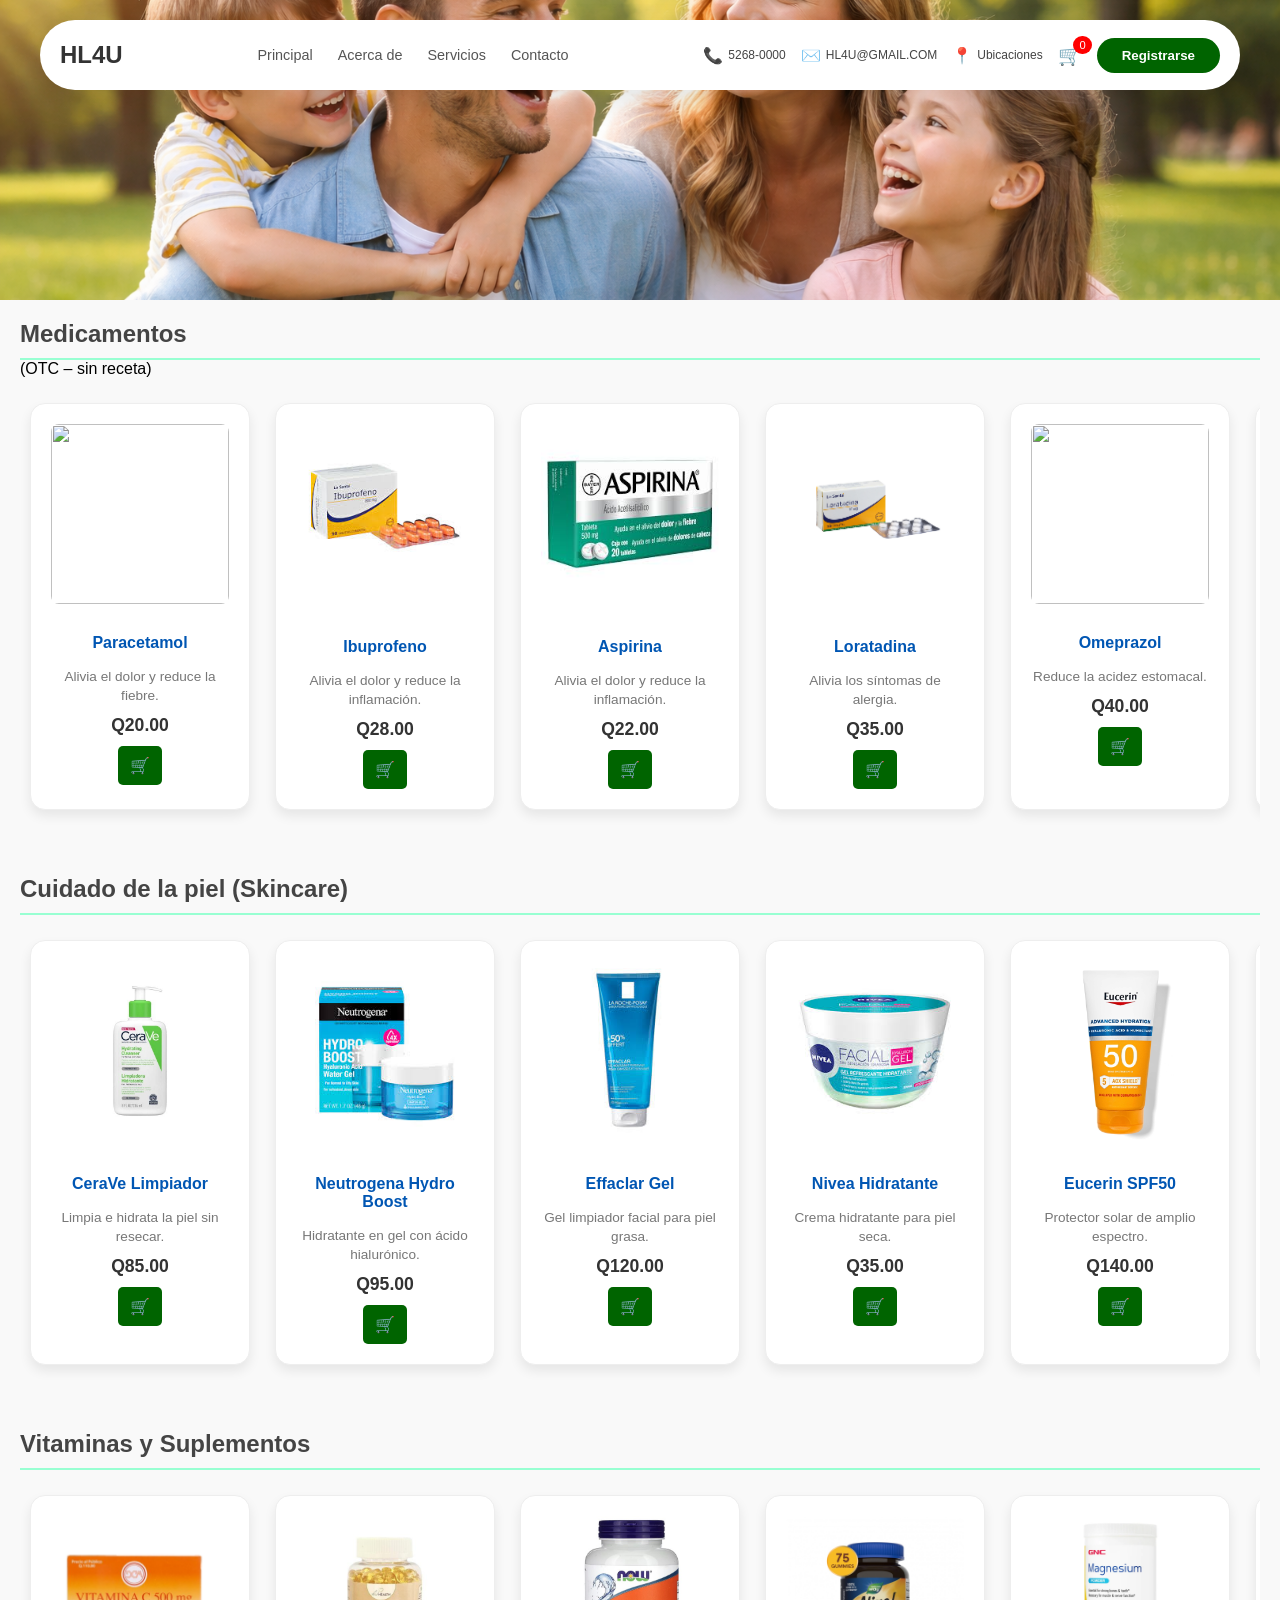
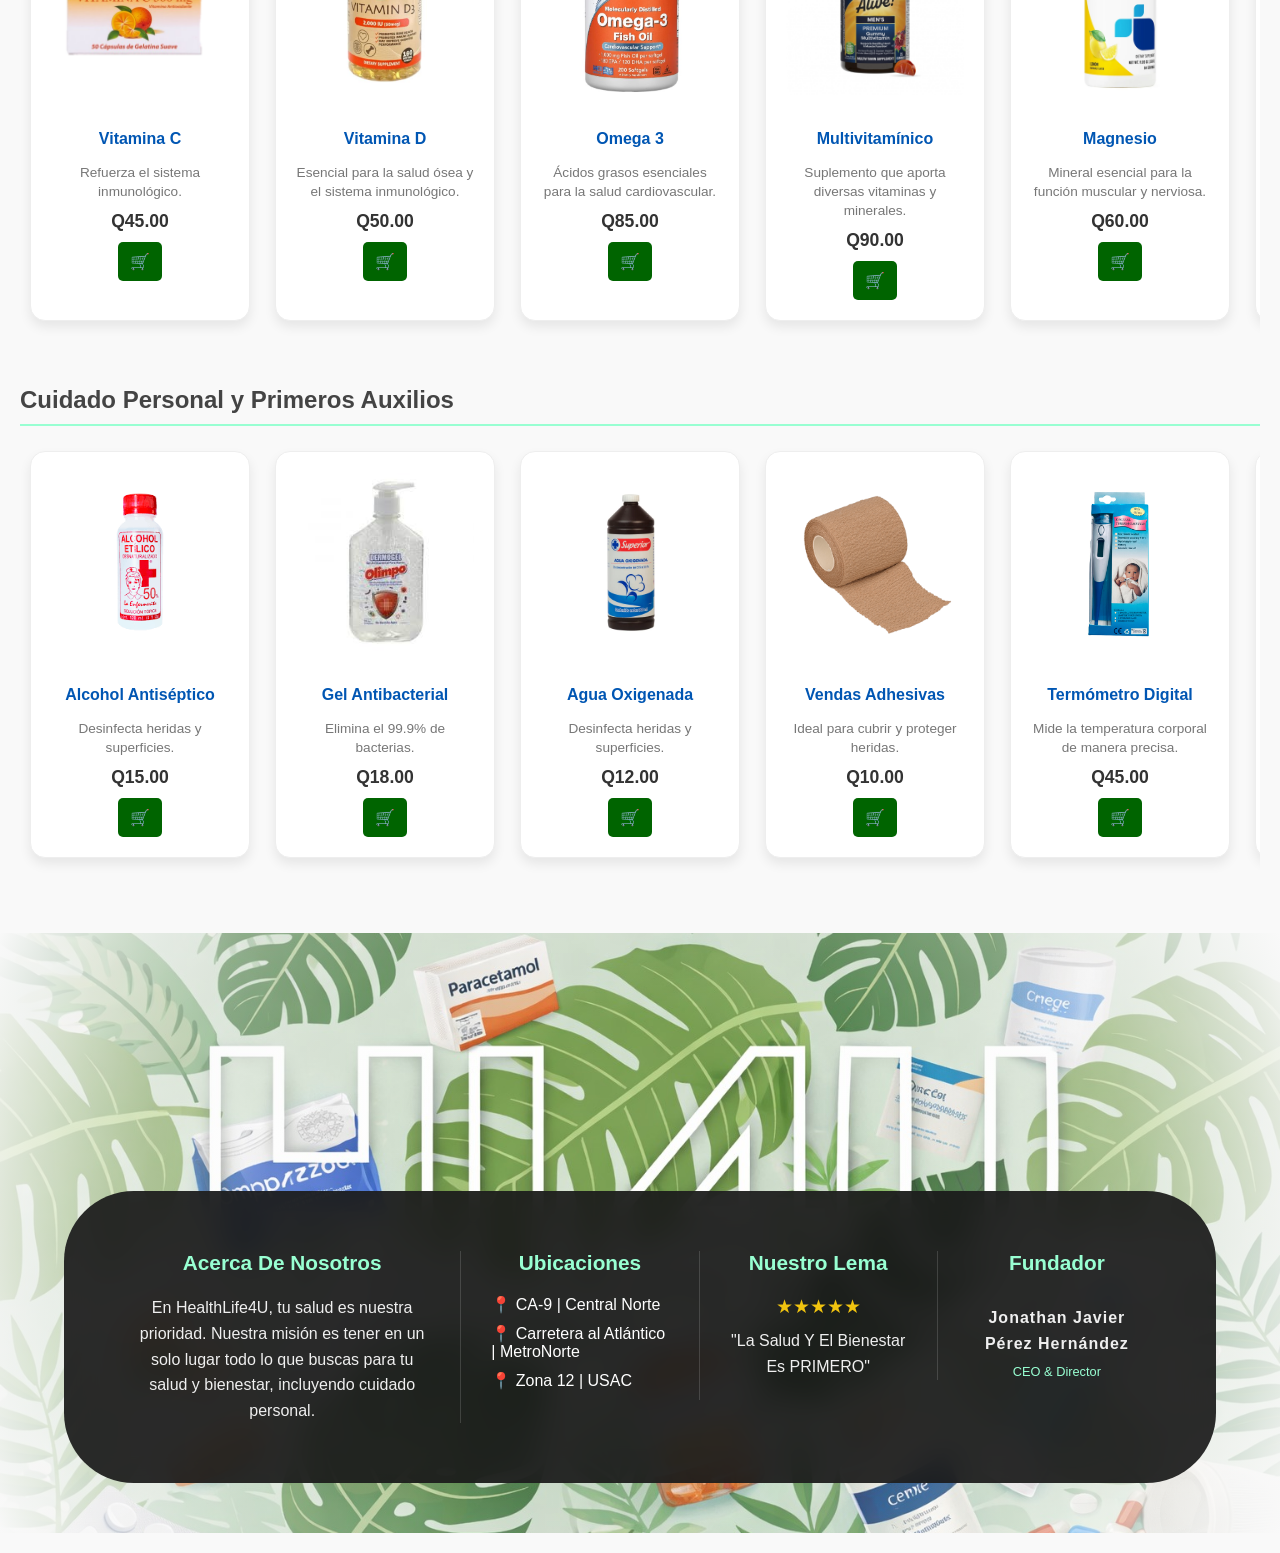
==== commit bf4e5f68: "Update Index.html" ====
--- a/Index.html
+++ b/Index.html
@@ -165,7 +165,7 @@
     </div>
 </article>
             <article class="tarjeta-producto">
-                <img src="images/Medicamentos/ibuprofeno.jfif" class="foto-producto">
+                <img src="images/Medicamentos/Ibuprofeno.jfif" class="foto-producto">
                 <p class="nombre-producto">Ibuprofeno</p>
                 <p class="descripcion-producto">
                     Alivia el dolor y reduce la inflamación.
@@ -176,13 +176,13 @@
     <button class="boton-carrito" onclick="agregarAlCarrito(
     'Ibuprofeno',
     28,
-    'images/Medicamentos/ibuprofeno.jfif',
+    'images/Medicamentos/Ibuprofeno.jfif',
     'Alivia el dolor y reduce la inflamación.'
 )">🛒</button>
 </div>
             </article>
             <article class="tarjeta-producto">
-                <img src="images/Medicamentos/aspirina.jfif" class="foto-producto">
+                <img src="images/Medicamentos/Aspirina.jfif" class="foto-producto">
                 <p class="nombre-producto">Aspirina</p>
                   <p class="descripcion-producto">
                     Alivia el dolor y reduce la inflamación.
@@ -192,13 +192,13 @@
     <button class="boton-carrito" onclick="agregarAlCarrito(
     'Aspirina',
     22,
-    'images/medicamentos/aspirina.jfif',
+    'images/medicamentos/Aspirina.jfif',
     'Alivia el dolor y reduce la inflamación.'
 )">🛒</button>
 </div>
             </article>
             <article class="tarjeta-producto">
-                <img src="images/Medicamentos/loratadina.jpg" class="foto-producto">
+                <img src="images/Medicamentos/Loratadina.jpg" class="foto-producto">
                 <p class="nombre-producto">Loratadina</p>
                 <p class="descripcion-producto">
                     Alivia los síntomas de alergia.
@@ -209,13 +209,13 @@
                     <button class="boton-carrito" onclick="agregarAlCarrito(
     'Loratadina',
     35,
-    'images/Medicamentos/loratadina.jpg',
+    'images/Medicamentos/Loratadina.jpg',
     'Alivia los síntomas de alergia.'
 )">🛒</button>
                 </div>
             </article>
             <article class="tarjeta-producto">
-                <img src="images/Medicamentos/omeprazol.jpg" class="foto-producto">
+                <img src="images/Medicamentos/Omeprazol.jpg" class="foto-producto">
                 <p class="nombre-producto">Omeprazol</p>
                 <p class="descripcion-producto">
                     Reduce la acidez estomacal.
@@ -226,13 +226,13 @@
                     <button class="boton-carrito" onclick="agregarAlCarrito(
     'Omeprazol',
     40,
-    'images/Medicamentos/omeprazol.jpg',
+    'images/Medicamentos/Omeprazol.jpg',
     'Reduce la acidez estomacal.'
 )">🛒</button>
                 </div>
             </article>
             <article class="tarjeta-producto">
-                <img src="images/Medicamentos/salbutamol.jfif" class="foto-producto">
+                <img src="images/Medicamentos/Salbutamol.jfif" class="foto-producto">
                 <p class="nombre-producto">Salbutamol</p>
                 <p class="descripcion-producto">
                     Alivia los síntomas del asma.
@@ -243,13 +243,13 @@
                     <button class="boton-carrito" onclick="agregarAlCarrito(
     'Salbutamol',
     55,
-    'images/medicamentos/salbutamol.jfif',
+    'images/Medicamentos/Salbutamol.jfif',
     'Alivia los síntomas del asma.'
 )">🛒</button>
                 </div>
             </article>
             <article class="tarjeta-producto">
-                <img src="images/Medicamentos/diclofenaco.jfif" class="foto-producto">
+                <img src="images/Medicamentos/Diclofenaco.jfif" class="foto-producto">
                 <p class="nombre-producto">Diclofenaco</p>
                 <p class="descripcion-producto">
                     Alivia el dolor y reduce la inflamación.
@@ -260,13 +260,13 @@
                     <button class="boton-carrito" onclick="agregarAlCarrito(
     'Diclofenaco',
     30,
-    'images/Medicamentos/diclofenaco.jfif',
+    'images/Medicamentos/Diclofenaco.jfif',
     'Alivia el dolor y reduce la inflamación.'
 )">🛒</button>
                 </div>
             </article>
             <article class="tarjeta-producto">
-                <img src="images/Medicamentos/amoxicilina.jpg" class="foto-producto">
+                <img src="images/Medicamentos/Amoxicilina.jpg" class="foto-producto">
                 <p class="nombre-producto">Amoxicilina</p>
                 <p class="descripcion-producto">
                     Antibiótico utilizado para tratar infecciones.
@@ -277,7 +277,7 @@
                     <button class="boton-carrito" onclick="agregarAlCarrito(
     'Amoxicilina',
     45,
-    'images/Medicamentos/amoxicilina.jpg',
+    'images/Medicamentos/Amoxicilina.jpg',
     'Antibiótico utilizado para tratar infecciones.'
 )">🛒</button>
                 </div>
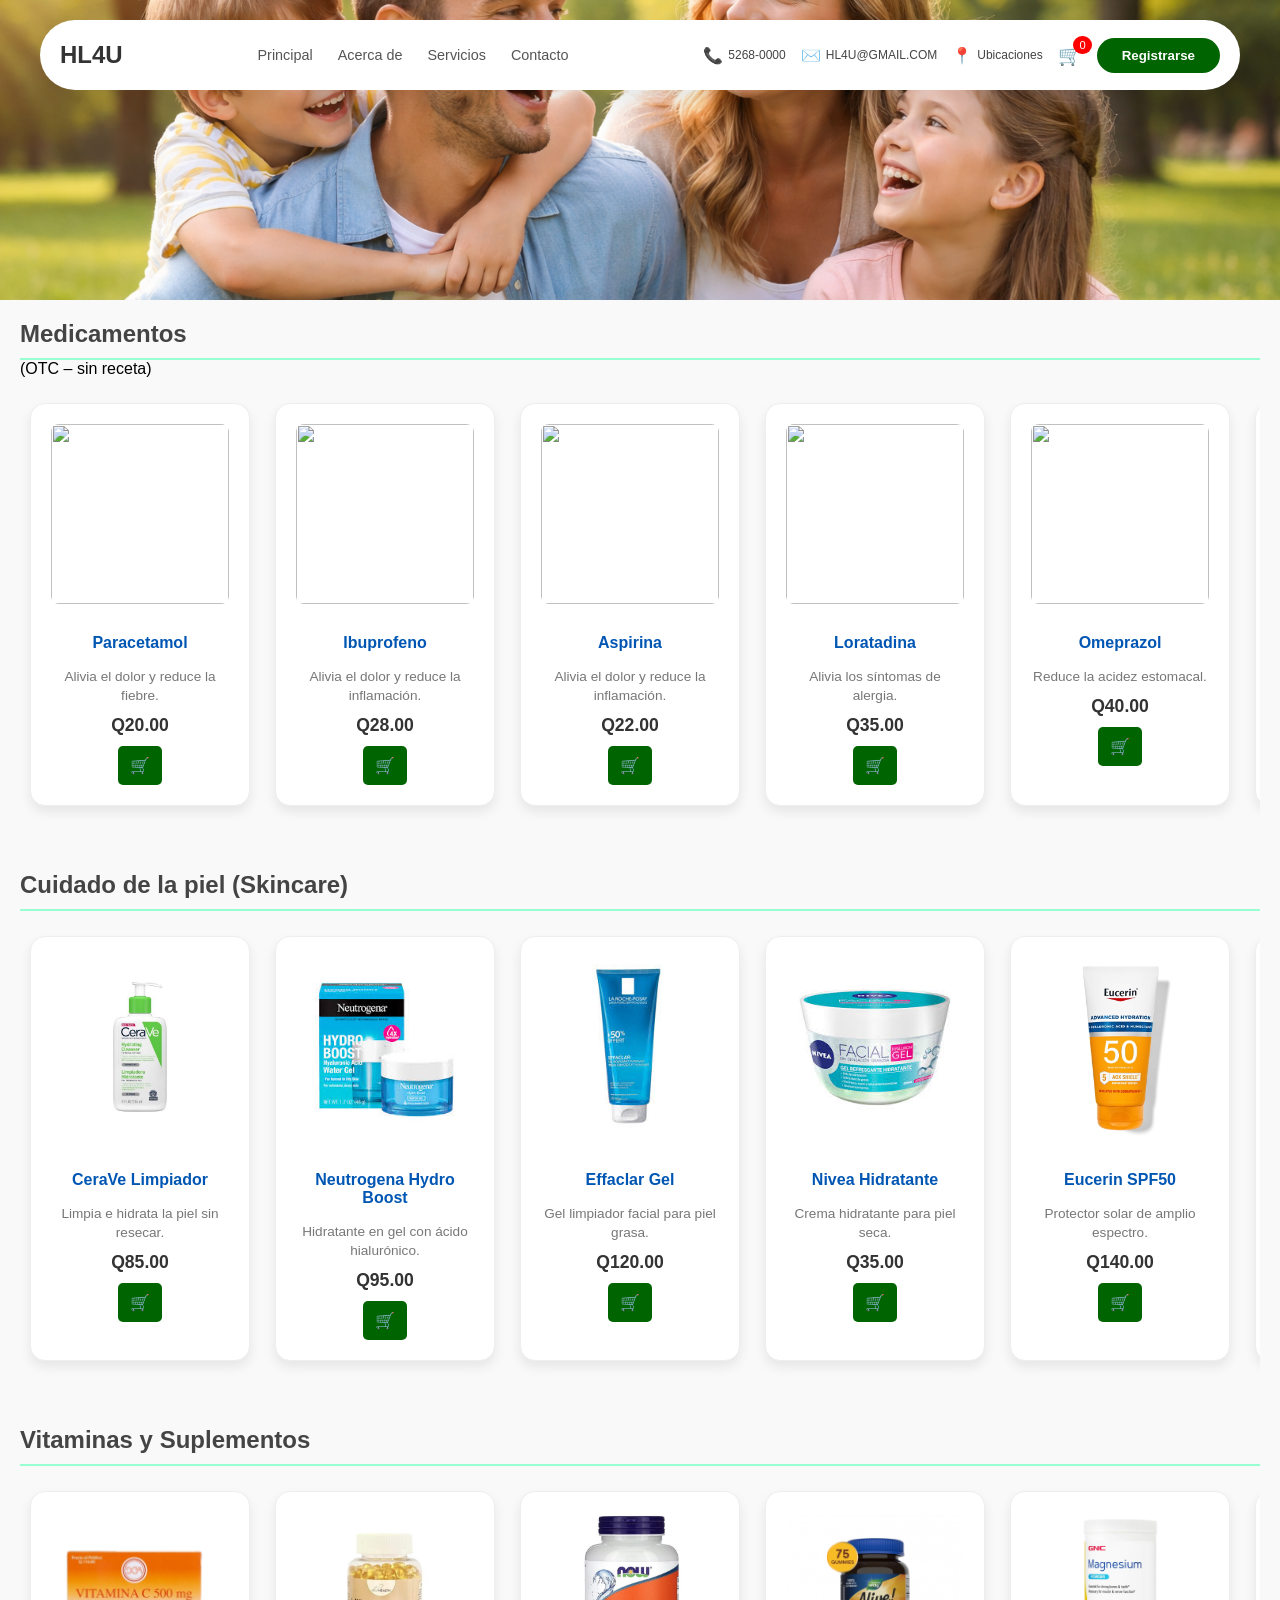
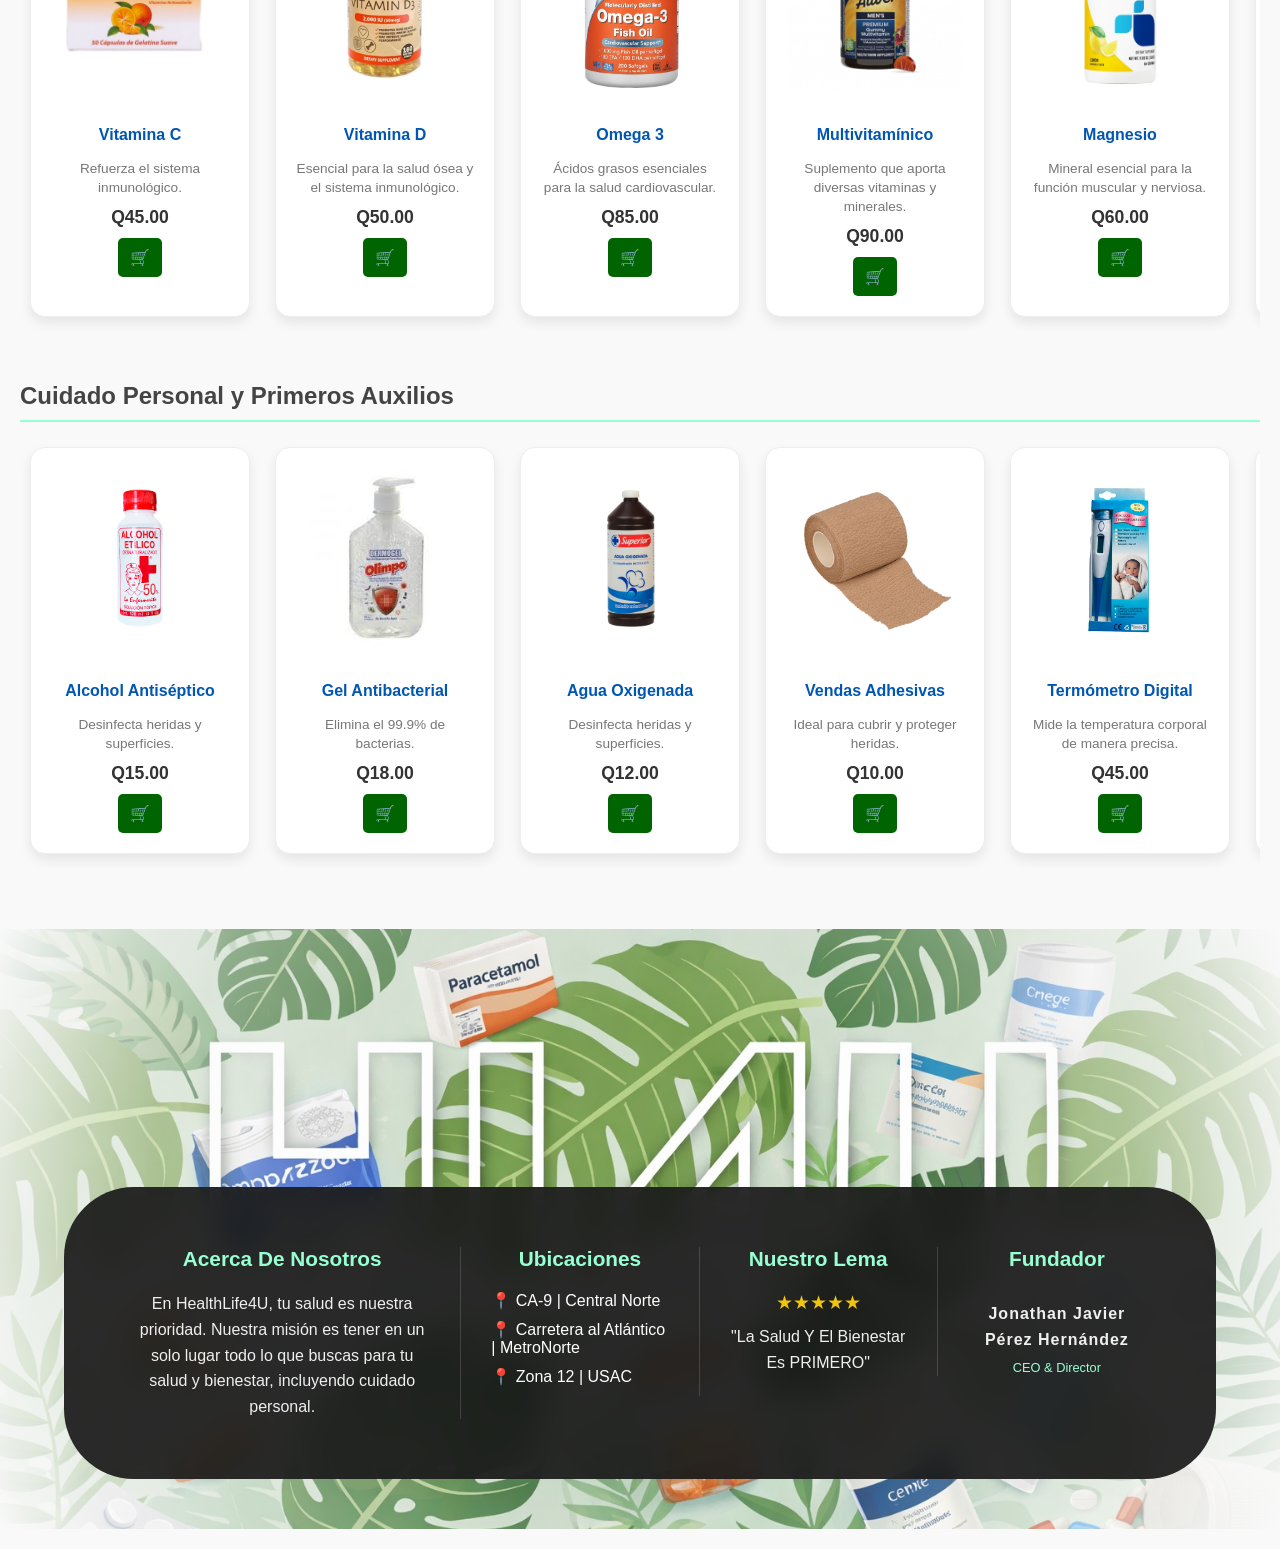
==== commit e7992c30: "Update print statement from 'Hello' to 'Goodbye'" ====
--- a/Index.html
+++ b/Index.html
@@ -165,7 +165,7 @@
     </div>
 </article>
             <article class="tarjeta-producto">
-                <img src="images/Medicamentos/Ibuprofeno.jfif" class="foto-producto">
+                <img src="images/medicamentos/ibuprofeno.jfif" class="foto-producto">
                 <p class="nombre-producto">Ibuprofeno</p>
                 <p class="descripcion-producto">
                     Alivia el dolor y reduce la inflamación.
@@ -182,7 +182,7 @@
 </div>
             </article>
             <article class="tarjeta-producto">
-                <img src="images/Medicamentos/Aspirina.jfif" class="foto-producto">
+                <img src="images/medicamentos/aspirina.jfif" class="foto-producto">
                 <p class="nombre-producto">Aspirina</p>
                   <p class="descripcion-producto">
                     Alivia el dolor y reduce la inflamación.
@@ -192,13 +192,13 @@
     <button class="boton-carrito" onclick="agregarAlCarrito(
     'Aspirina',
     22,
-    'images/medicamentos/Aspirina.jfif',
+    'images/medicamentos/aspirina.jfif',
     'Alivia el dolor y reduce la inflamación.'
 )">🛒</button>
 </div>
             </article>
             <article class="tarjeta-producto">
-                <img src="images/Medicamentos/Loratadina.jpg" class="foto-producto">
+                <img src="images/medicamentos/loratadina.jpg" class="foto-producto">
                 <p class="nombre-producto">Loratadina</p>
                 <p class="descripcion-producto">
                     Alivia los síntomas de alergia.
@@ -209,13 +209,13 @@
                     <button class="boton-carrito" onclick="agregarAlCarrito(
     'Loratadina',
     35,
-    'images/Medicamentos/Loratadina.jpg',
+    'images/medicamentos/loratadina.jpg',
     'Alivia los síntomas de alergia.'
 )">🛒</button>
                 </div>
             </article>
             <article class="tarjeta-producto">
-                <img src="images/Medicamentos/Omeprazol.jpg" class="foto-producto">
+                <img src="images/medicamentos/omeprazol.jpg" class="foto-producto">
                 <p class="nombre-producto">Omeprazol</p>
                 <p class="descripcion-producto">
                     Reduce la acidez estomacal.
@@ -226,13 +226,13 @@
                     <button class="boton-carrito" onclick="agregarAlCarrito(
     'Omeprazol',
     40,
-    'images/Medicamentos/Omeprazol.jpg',
+    'images/medicamentos/omeprazol.jpg',
     'Reduce la acidez estomacal.'
 )">🛒</button>
                 </div>
             </article>
             <article class="tarjeta-producto">
-                <img src="images/Medicamentos/Salbutamol.jfif" class="foto-producto">
+                <img src="images/medicamentos/salbutamol.jfif" class="foto-producto">
                 <p class="nombre-producto">Salbutamol</p>
                 <p class="descripcion-producto">
                     Alivia los síntomas del asma.
@@ -243,13 +243,13 @@
                     <button class="boton-carrito" onclick="agregarAlCarrito(
     'Salbutamol',
     55,
-    'images/Medicamentos/Salbutamol.jfif',
+    'images/medicamentos/salbutamol.jfif',
     'Alivia los síntomas del asma.'
 )">🛒</button>
                 </div>
             </article>
             <article class="tarjeta-producto">
-                <img src="images/Medicamentos/Diclofenaco.jfif" class="foto-producto">
+                <img src="images/medicamentos/diclofenaco.jfif" class="foto-producto">
                 <p class="nombre-producto">Diclofenaco</p>
                 <p class="descripcion-producto">
                     Alivia el dolor y reduce la inflamación.
@@ -260,13 +260,13 @@
                     <button class="boton-carrito" onclick="agregarAlCarrito(
     'Diclofenaco',
     30,
-    'images/Medicamentos/Diclofenaco.jfif',
+    'images/medicamentos/diclofenaco.jfif',
     'Alivia el dolor y reduce la inflamación.'
 )">🛒</button>
                 </div>
             </article>
             <article class="tarjeta-producto">
-                <img src="images/Medicamentos/Amoxicilina.jpg" class="foto-producto">
+                <img src="images/medicamentos/amoxicilina.jpg" class="foto-producto">
                 <p class="nombre-producto">Amoxicilina</p>
                 <p class="descripcion-producto">
                     Antibiótico utilizado para tratar infecciones.
@@ -277,7 +277,7 @@
                     <button class="boton-carrito" onclick="agregarAlCarrito(
     'Amoxicilina',
     45,
-    'images/Medicamentos/Amoxicilina.jpg',
+    'images/medicamentos/amoxicilina.jpg',
     'Antibiótico utilizado para tratar infecciones.'
 )">🛒</button>
                 </div>
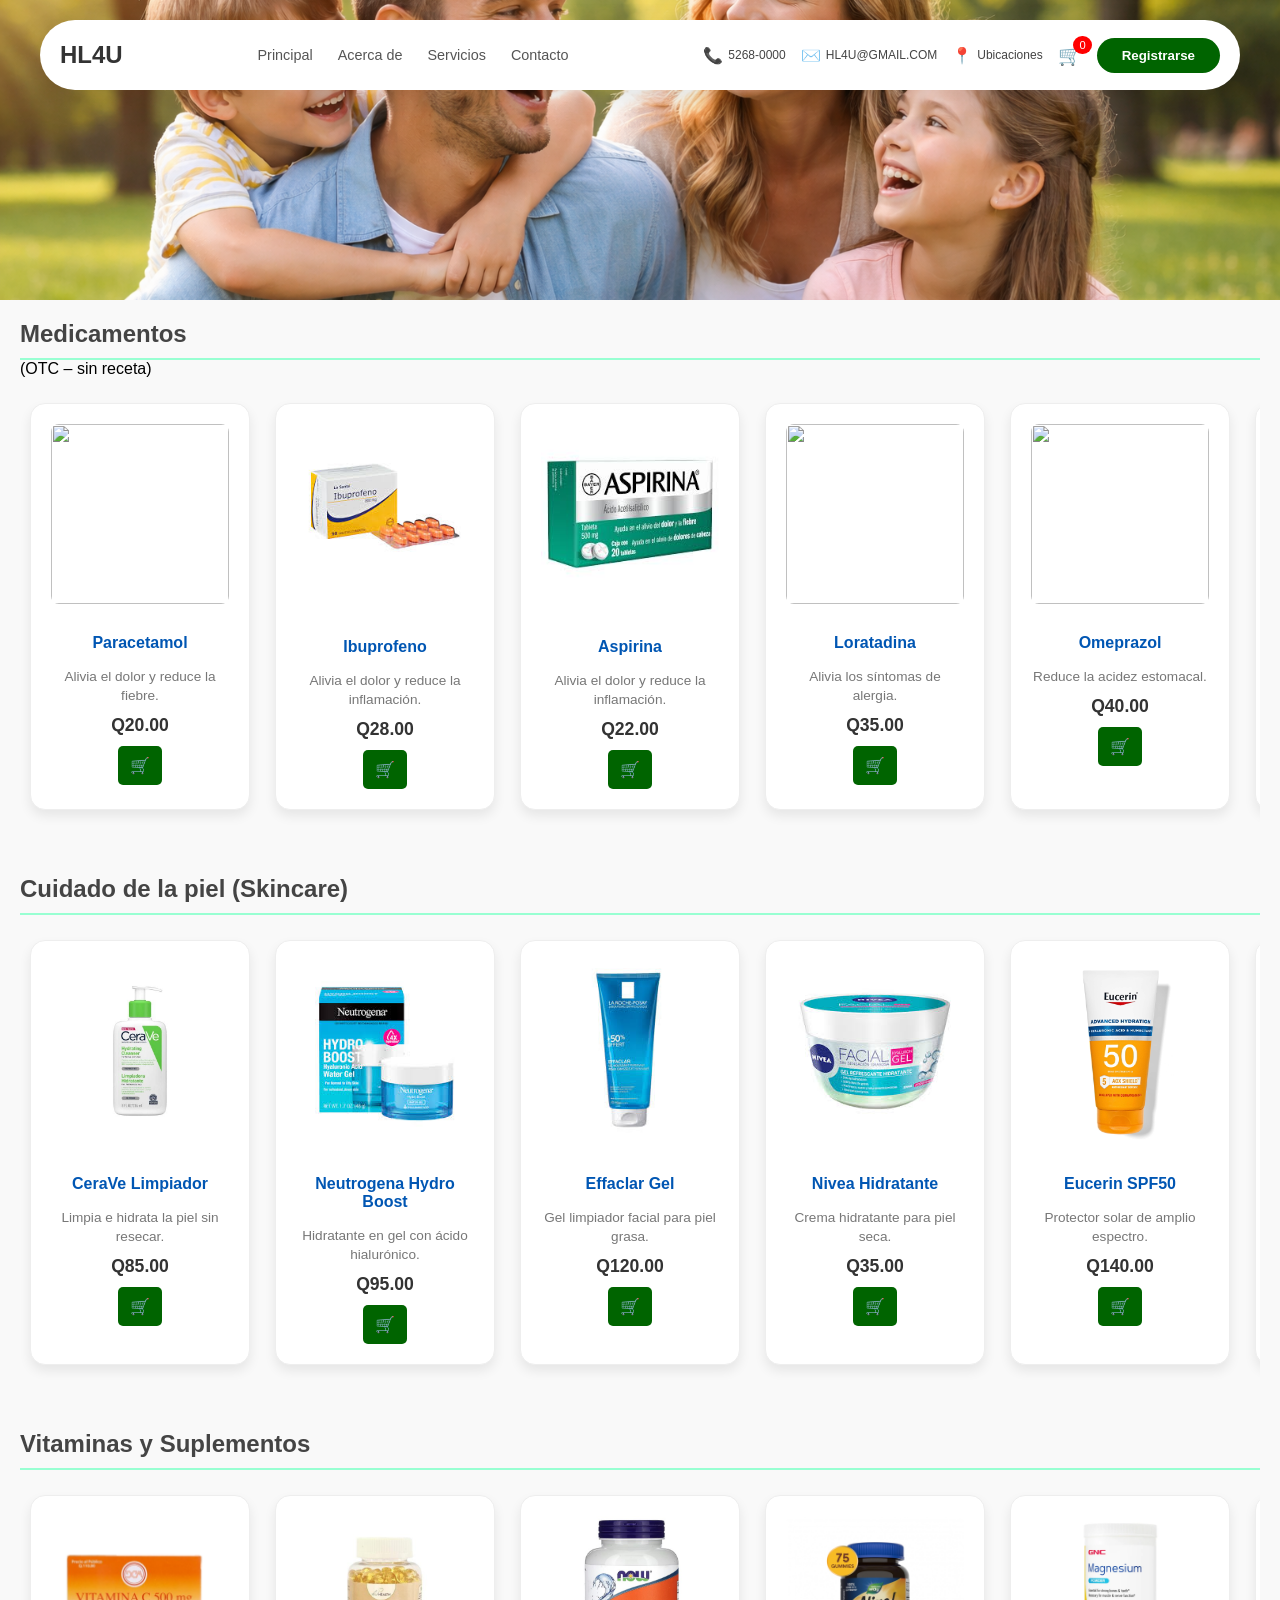
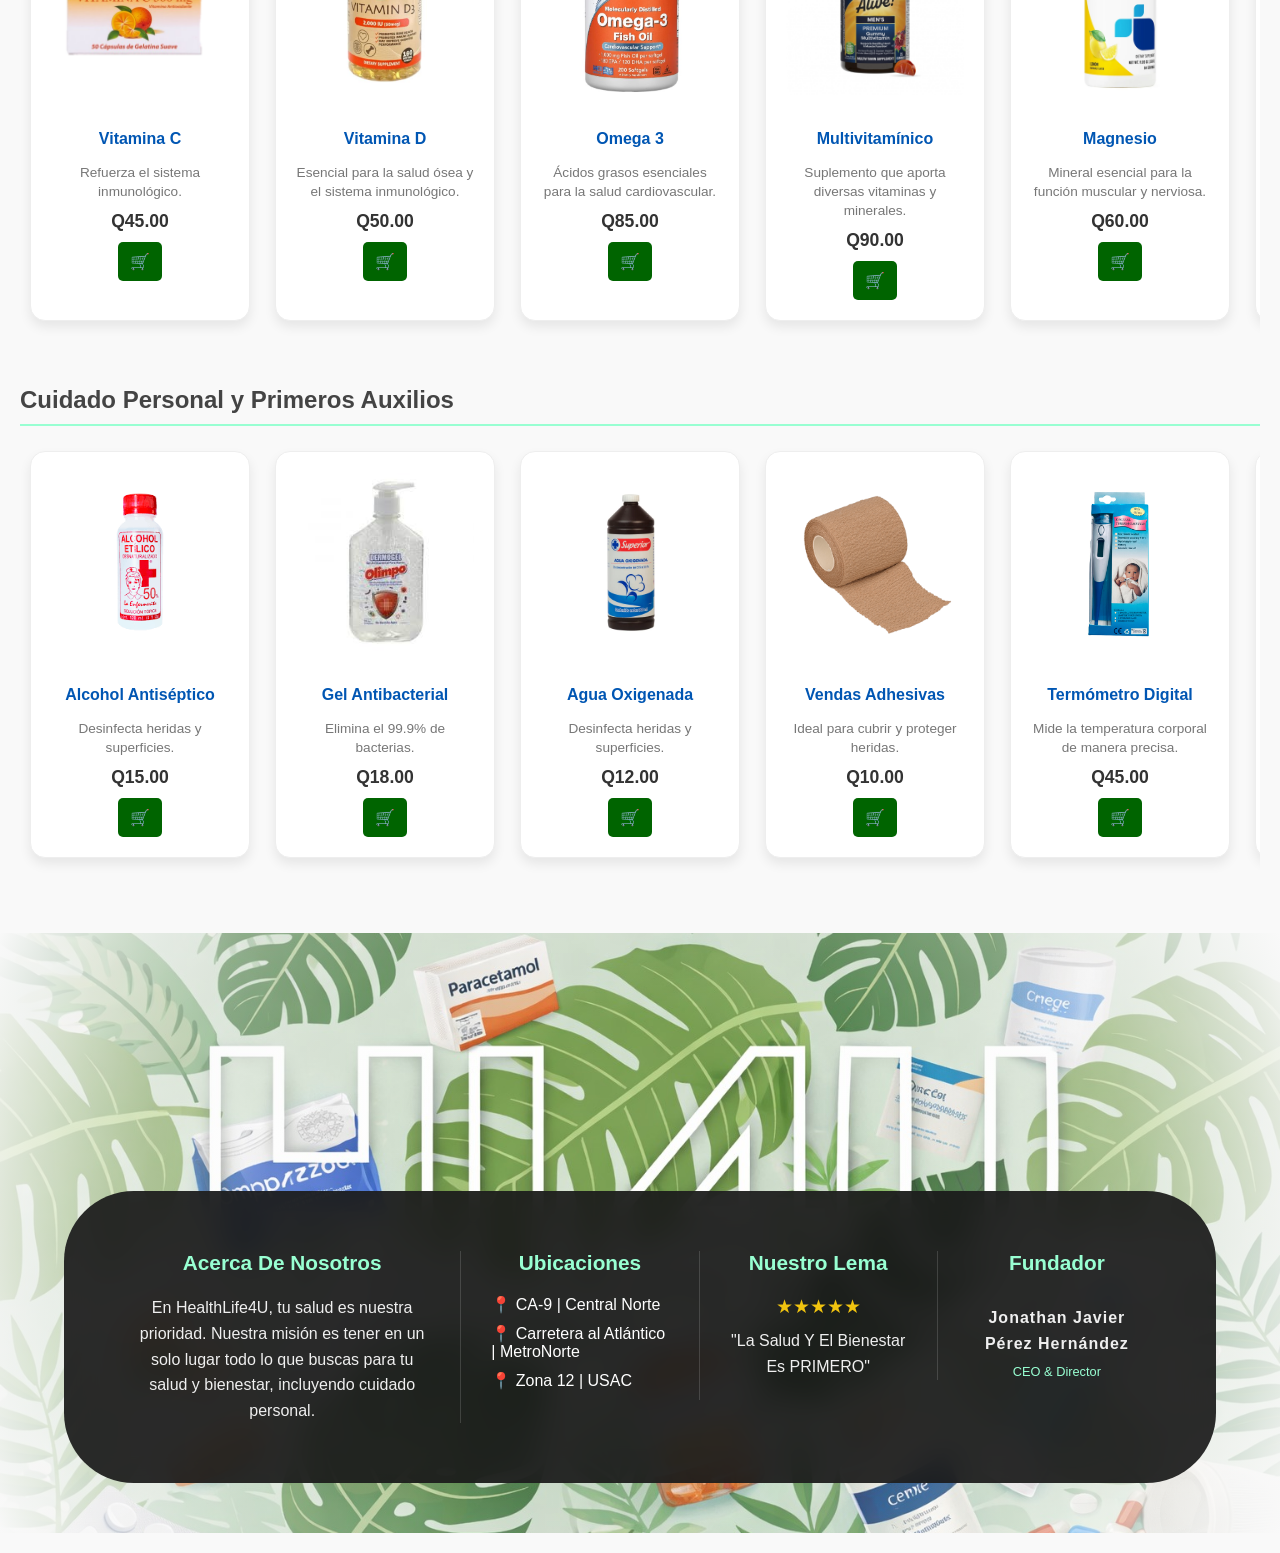
==== commit f3a24813: "Update fmt.Println message from 'Hello' to 'Goodbye'" ====
--- a/Index.html
+++ b/Index.html
@@ -159,13 +159,13 @@
         <button class="boton-carrito" onclick="agregarAlCarrito(
     'Paracetamol',
     20,
-    'images/medicamentos/paracetamol.png',
+    'images/Medicamentos/Paracetamol.png',
     'Alivia el dolor y reduce la fiebre'
 )">🛒</button>
     </div>
 </article>
             <article class="tarjeta-producto">
-                <img src="images/medicamentos/ibuprofeno.jfif" class="foto-producto">
+                <img src="images/Medicamentos/Ibuprofeno.jfif" class="foto-producto">
                 <p class="nombre-producto">Ibuprofeno</p>
                 <p class="descripcion-producto">
                     Alivia el dolor y reduce la inflamación.
@@ -182,7 +182,7 @@
 </div>
             </article>
             <article class="tarjeta-producto">
-                <img src="images/medicamentos/aspirina.jfif" class="foto-producto">
+                <img src="images/Medicamentos/Aspirina.jfif" class="foto-producto">
                 <p class="nombre-producto">Aspirina</p>
                   <p class="descripcion-producto">
                     Alivia el dolor y reduce la inflamación.
@@ -192,7 +192,7 @@
     <button class="boton-carrito" onclick="agregarAlCarrito(
     'Aspirina',
     22,
-    'images/medicamentos/aspirina.jfif',
+    'images/Medicamentos/Aspirina.jfif',
     'Alivia el dolor y reduce la inflamación.'
 )">🛒</button>
 </div>
@@ -215,7 +215,7 @@
                 </div>
             </article>
             <article class="tarjeta-producto">
-                <img src="images/medicamentos/omeprazol.jpg" class="foto-producto">
+                <img src="images/Medicamentos/Omeprazol.jpg" class="foto-producto">
                 <p class="nombre-producto">Omeprazol</p>
                 <p class="descripcion-producto">
                     Reduce la acidez estomacal.
@@ -226,13 +226,13 @@
                     <button class="boton-carrito" onclick="agregarAlCarrito(
     'Omeprazol',
     40,
-    'images/medicamentos/omeprazol.jpg',
+    'images/Medicamentos/Omeprazol.jpg',
     'Reduce la acidez estomacal.'
 )">🛒</button>
                 </div>
             </article>
             <article class="tarjeta-producto">
-                <img src="images/medicamentos/salbutamol.jfif" class="foto-producto">
+                <img src="images/Medicamentos/Salbutamol.jfif" class="foto-producto">
                 <p class="nombre-producto">Salbutamol</p>
                 <p class="descripcion-producto">
                     Alivia los síntomas del asma.
@@ -243,13 +243,13 @@
                     <button class="boton-carrito" onclick="agregarAlCarrito(
     'Salbutamol',
     55,
-    'images/medicamentos/salbutamol.jfif',
+    'images/Medicamentos/Salbutamol.jfif',
     'Alivia los síntomas del asma.'
 )">🛒</button>
                 </div>
             </article>
             <article class="tarjeta-producto">
-                <img src="images/medicamentos/diclofenaco.jfif" class="foto-producto">
+                <img src="images/Medicamentos/Diclofenaco.jfif" class="foto-producto">
                 <p class="nombre-producto">Diclofenaco</p>
                 <p class="descripcion-producto">
                     Alivia el dolor y reduce la inflamación.
@@ -260,7 +260,7 @@
                     <button class="boton-carrito" onclick="agregarAlCarrito(
     'Diclofenaco',
     30,
-    'images/medicamentos/diclofenaco.jfif',
+    'images/Medicamentos/Diclofenaco.jfif',
     'Alivia el dolor y reduce la inflamación.'
 )">🛒</button>
                 </div>
@@ -277,7 +277,7 @@
                     <button class="boton-carrito" onclick="agregarAlCarrito(
     'Amoxicilina',
     45,
-    'images/medicamentos/amoxicilina.jpg',
+    'images/Medicamentos/Amoxicilina.jpg',
     'Antibiótico utilizado para tratar infecciones.'
 )">🛒</button>
                 </div>
